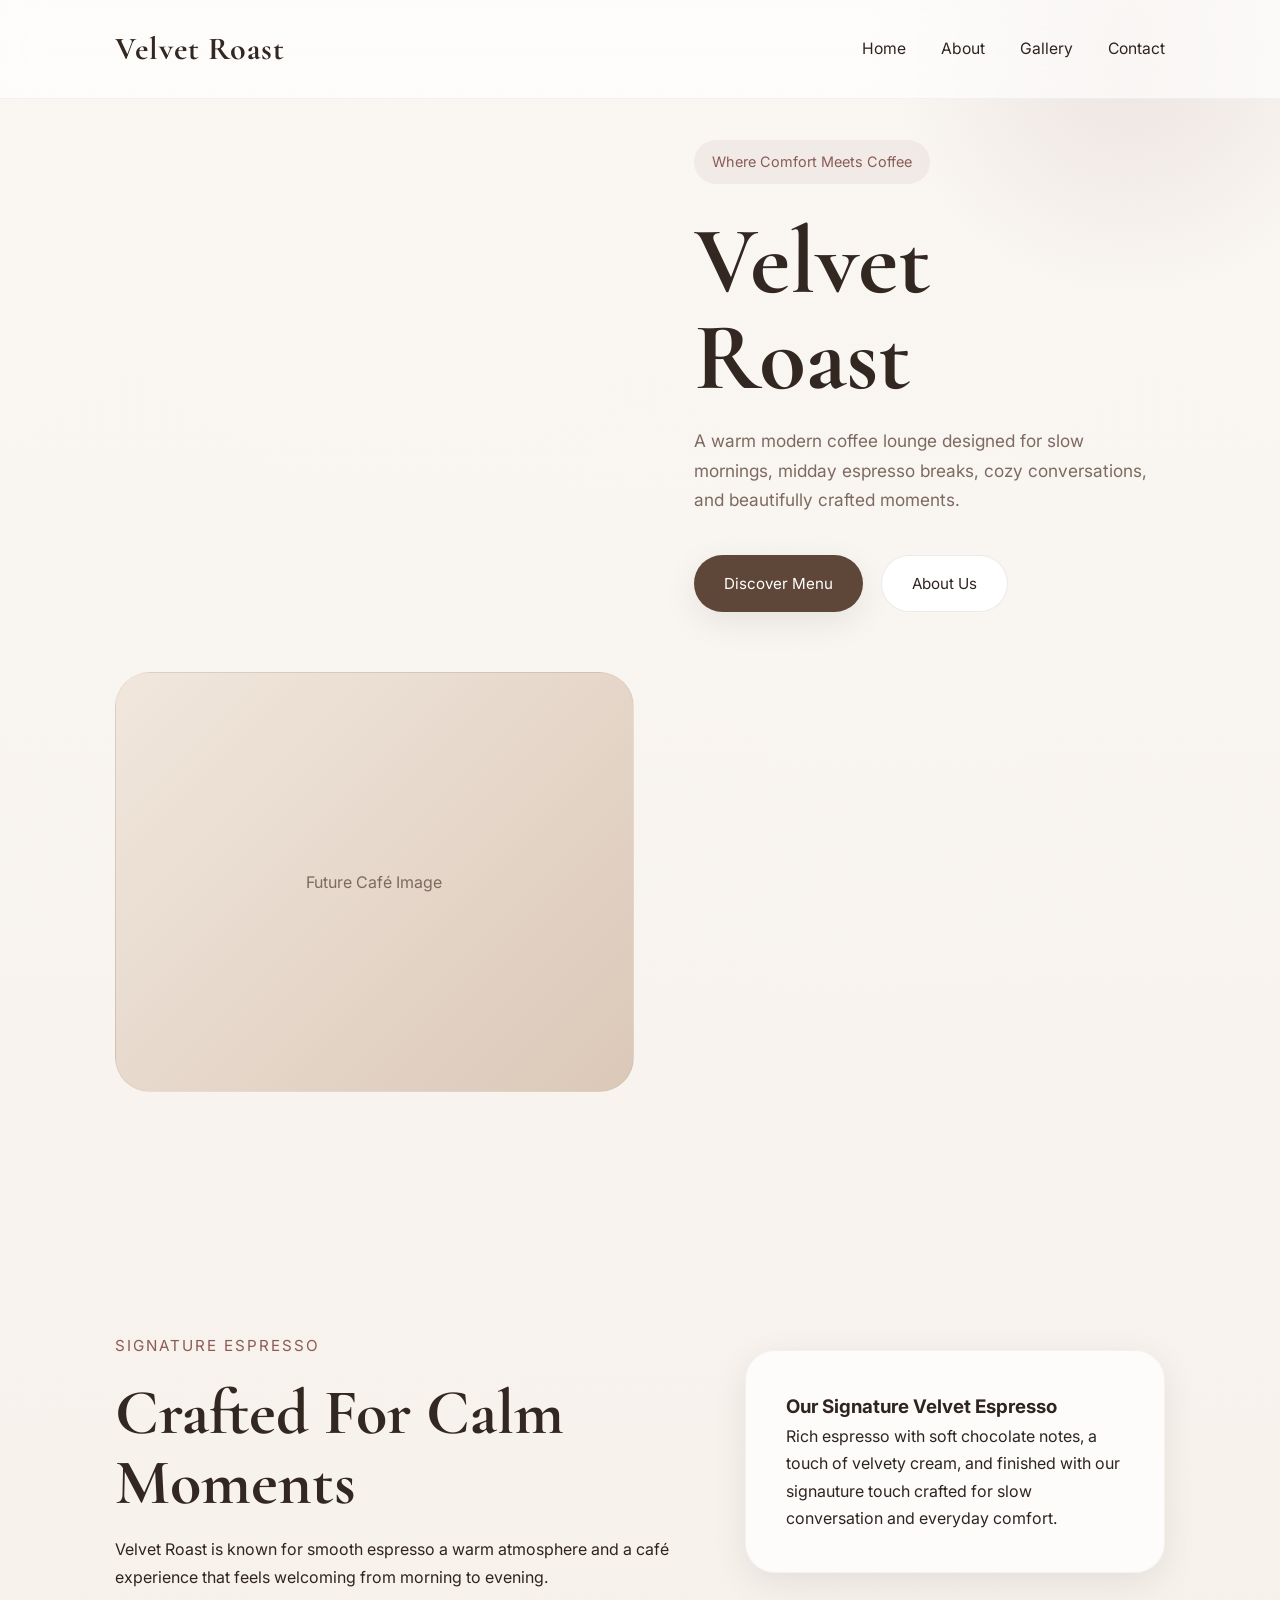
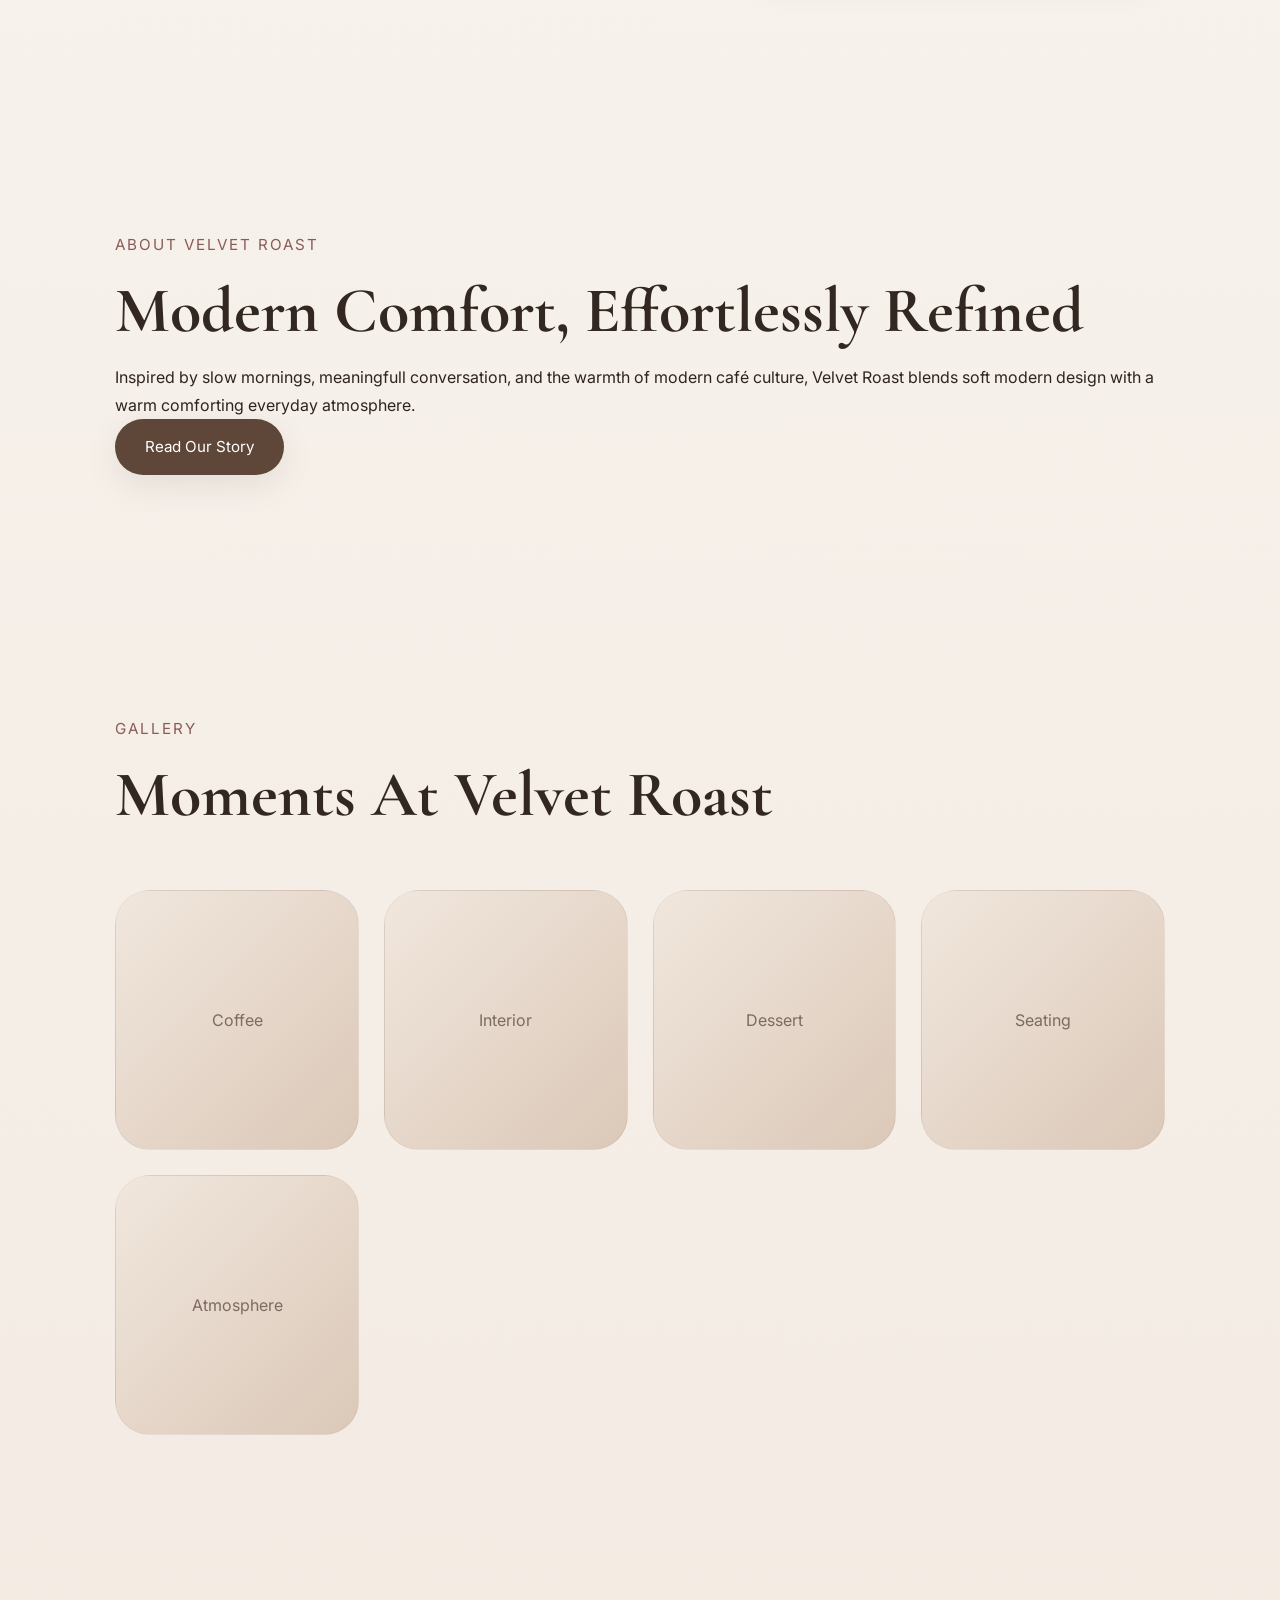
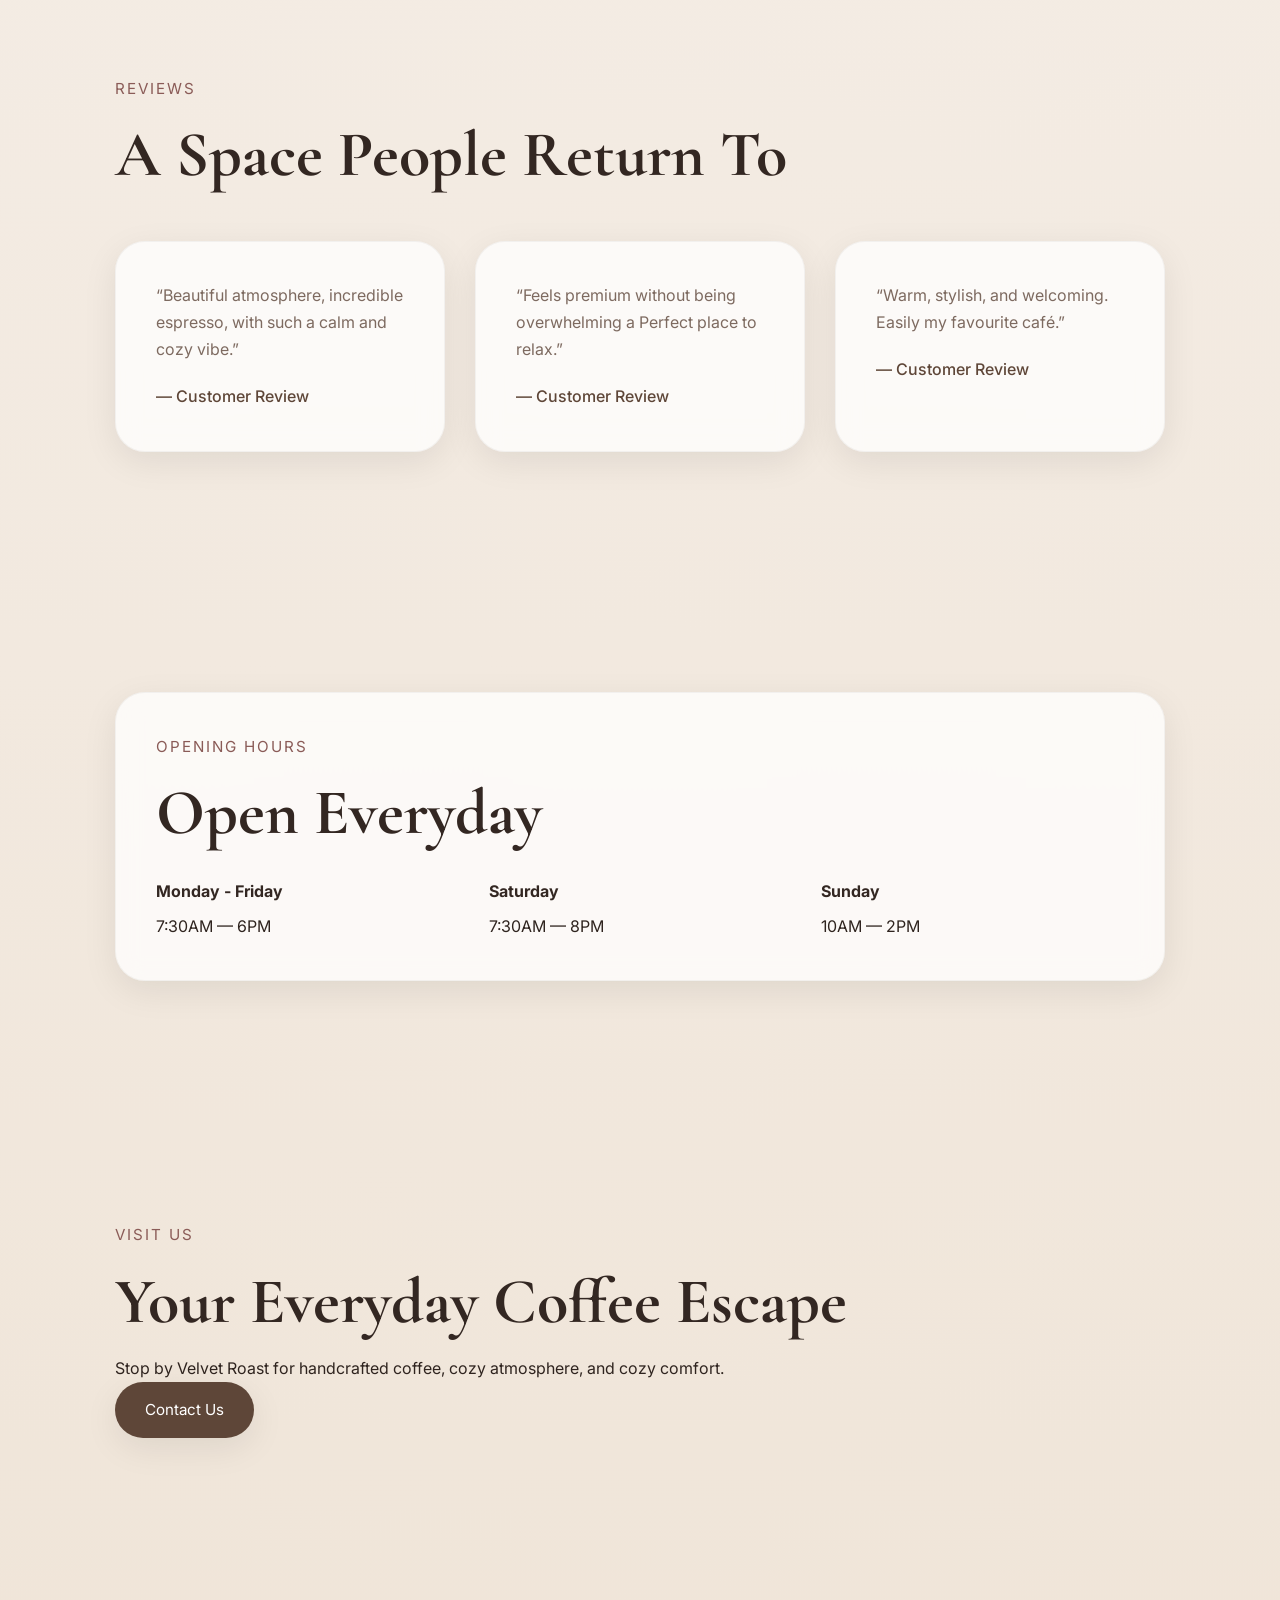
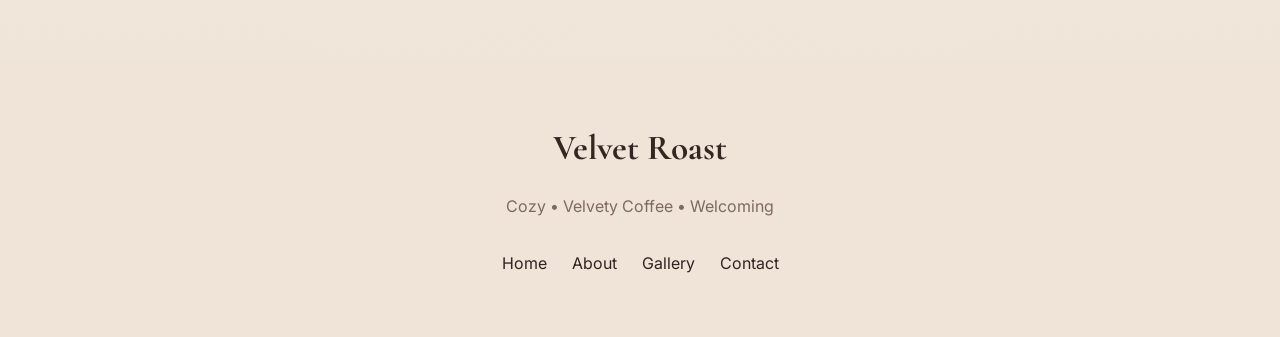
==== index.html @ c6e7d561 "Update index.html" ====
<!DOCTYPE html>
<html lang="en">
<head>
    <meta charset="UTF-8" />
    <meta name="viewport" content="width=device-width, initial-scale=1.0" />

    <title>Velvet Roast</title>

    <!-- GOOGLE FONTS -->

    <link rel="preconnect" href="https://fonts.googleapis.com">

    <link href="https://fonts.googleapis.com/css2?family=Cormorant+Garamond:wght@400;500;600;700&family=Inter:wght@300;400;500;600&display=swap" rel="stylesheet">

    <!-- CSS -->

    <link rel="stylesheet" href="style.css">

</head>

<body>

    <!-- NAVBAR -->

    <nav>

        <div class="logo">
            Velvet Roast
        </div>

        <ul>

            <li>
                <a href="index.html">Home</a>
            </li>

            <li>
                <a href="about.html">About</a>
            </li>

            <li>
                <a href="gallery.html">Gallery</a>
            </li>

            <li>
                <a href="contact.html">Contact</a>
            </li>

        </ul>

    </nav>

    <!-- HERO SECTION -->

    <section class="hero">

        <div class="hero-overlay"></div>

        <div class="hero-content fade-in">

            <span class="hero-tag">
                Where Comfort Meets Coffee
            </span>

            <h1>
                Velvet Roast
            </h1>

            <p>
                A warm modern coffee lounge designed for slow mornings,
                midday espresso breaks, cozy conversations,
                and beautifully crafted moments.
            </p>

            <div class="hero-buttons">

                <a href="#" class="btn primary-btn">
                    Discover Menu
                </a>

                <a href="about.html" class="btn secondary-btn">
                    About Us
                </a>

            </div>

        </div>

        <!-- HERO IMAGE PLACEHOLDER -->

        <div class="hero-image fade-in">

            <div class="image-placeholder">
                Future Café Image
            </div>

        </div>

    </section>

    <!-- SIGNATURE SECTION -->

    <section class="signature-section">

        <div class="signature-text fade-in">

            <span class="section-subtitle">
                Signature Espresso
            </span>

            <h2 class="section-title">
                Crafted For Calm Moments
            </h2>

            <p>
                Velvet Roast is known for smooth espresso a
                warm atmosphere and a café experience
                that feels welcoming from morning to evening.
            </p>

        </div>

        <div class="signature-card card fade-in">

            <h3>
                Our Signature Velvet Espresso
            </h3>

            <p>
                Rich espresso with soft chocolate notes,
                a touch of velvety cream, and finished with our signauture touch
                crafted for slow conversation and everyday comfort.
            </p>

        </div>

    </section>

    <!-- ABOUT PREVIEW -->

    <section class="about-preview">

        <div class="about-preview-content fade-in">

            <span class="section-subtitle">
                About Velvet Roast
            </span>

            <h2 class="section-title">
                Modern Comfort, Effortlessly Refined
            </h2>

            <p>
                Inspired by slow mornings, meaningfull conversation,
                and the warmth of modern café culture,
                Velvet Roast blends soft modern design
                with a warm comforting everyday atmosphere.
            </p>

            <a href="about.html" class="btn primary-btn">
                Read Our Story
            </a>

        </div>

    </section>

    <!-- GALLERY PREVIEW -->

    <section class="gallery-preview">

        <div class="gallery-header fade-in">

            <span class="section-subtitle">
                Gallery
            </span>

            <h2 class="section-title">
                Moments At Velvet Roast
            </h2>

        </div>

        <div class="gallery-grid">

            <div class="gallery-item image-placeholder fade-in">
                Coffee
            </div>

            <div class="gallery-item image-placeholder fade-in">
                Interior
            </div>

            <div class="gallery-item image-placeholder fade-in">
                Dessert
            </div>

            <div class="gallery-item image-placeholder fade-in">
                Seating
            </div>

            <div class="gallery-item image-placeholder fade-in">
                Atmosphere
            </div>

        </div>

    </section>

    <!-- REVIEWS -->

    <section class="reviews-section">

        <div class="reviews-header fade-in">

            <span class="section-subtitle">
                Reviews
            </span>

            <h2 class="section-title">
                A Space People Return To
            </h2>

        </div>

        <div class="reviews-grid">

            <div class="review-card card fade-in">

                <p>
                    “Beautiful atmosphere, incredible espresso,
                    with such a calm and cozy vibe.”
                </p>

                <span>
                    — Customer Review
                </span>

            </div>

            <div class="review-card card fade-in">

                <p>
                    “Feels premium without being overwhelming a
                    Perfect place to relax.”
                </p>

                <span>
                    — Customer Review
                </span>

            </div>

            <div class="review-card card fade-in">

                <p>
                    “Warm, stylish, and welcoming.
                    Easily my favourite café.”
                </p>

                <span>
                    — Customer Review
                </span>

            </div>

        </div>

    </section>

    <!-- HOURS SECTION -->

    <section class="hours-section">

        <div class="hours-content card fade-in">

            <span class="section-subtitle">
                Opening Hours
            </span>

            <h2 class="section-title">
                Open Everyday
            </h2>

            <div class="hours-grid">

                <div>
                    <h4>Monday - Friday</h4>
                    <p>7:30AM — 6PM</p>
                </div>

                <div>
                    <h4>Saturday</h4>
                    <p>7:30AM — 8PM</p>
                </div>

                <div>
                    <h4>Sunday</h4>
                    <p>10AM — 2PM</p>
                </div>

            </div>

        </div>

    </section>

    <!-- CONTACT PREVIEW -->

    <section class="contact-preview">

        <div class="contact-content fade-in">

            <span class="section-subtitle">
                Visit Us
            </span>

            <h2 class="section-title">
                Your Everyday Coffee Escape
            </h2>

            <p>
                Stop by Velvet Roast for handcrafted coffee,
                cozy atmosphere, and cozy comfort.
            </p>

            <a href="contact.html" class="btn primary-btn">
                Contact Us
            </a>

        </div>

    </section>

    <!-- FOOTER -->

    <footer>

        <div class="footer-content">

            <h3>
                Velvet Roast
            </h3>

            <p>
                Cozy • Velvety Coffee • Welcoming
            </p>

            <div class="footer-links">

                <a href="index.html">Home</a>
                <a href="about.html">About</a>
                <a href="gallery.html">Gallery</a>
                <a href="contact.html">Contact</a>

            </div>

        </div>

    </footer>

    <!-- SCRIPT -->

    <script src="script.js"></script>

</body>
</html>
---- style.css ----
/* =========================================
   VELVET ROAST — STYLE.CSS
   Modern Cozy Luxury Café
========================================= */


/* GOOGLE FONTS */

@import url('https://fonts.googleapis.com/css2?family=Cormorant+Garamond:wght@400;500;600;700&family=Inter:wght@300;400;500;600&display=swap');


/* RESET */

*{
    margin:0;
    padding:0;
    box-sizing:border-box;
    scroll-behavior:smooth;
}


/* ROOT COLORS */

:root{

    --cream:#f7f1ea;

    --soft-cream:#efe4d7;

    --light-coffee:#d8c2af;

    --coffee:#9b7b67;

    --espresso:#5e4638;

    --dark-brown:#332722;

    --text:#2f241f;

    --muted:#7d6a60;

    --velvet:#8a5b57;

    --white:#ffffff;

    --shadow:
    0 10px 35px rgba(0,0,0,0.08);

}


/* BODY */

body{

    font-family:'Inter', sans-serif;

    background:
    linear-gradient(
        to bottom,
        #faf7f3,
        #f5eee7,
        #efe4d7
    );

    color:var(--text);

    overflow-x:hidden;

    line-height:1.7;

}


/* GLOBAL */

section{

    padding:120px 9%;

}

img{

    width:100%;

    display:block;

}


/* NAVBAR */

nav{

    position:fixed;

    top:0;

    width:100%;

    padding:22px 9%;

    display:flex;

    justify-content:space-between;

    align-items:center;

    z-index:1000;

    background:
    rgba(255,255,255,0.65);

    backdrop-filter:blur(18px);

    border-bottom:
    1px solid rgba(0,0,0,0.04);

    transition:0.4s ease;

}


/* LOGO */

.logo{

    font-size:2rem;

    font-family:'Cormorant Garamond', serif;

    font-weight:700;

    color:var(--dark-brown);

    letter-spacing:1px;

}


/* NAV LINKS */

nav ul{

    display:flex;

    gap:35px;

    list-style:none;

}

nav ul li a{

    text-decoration:none;

    color:var(--text);

    font-size:0.98rem;

    position:relative;

    transition:0.3s ease;

}

nav ul li a:hover{

    color:var(--velvet);

}

nav ul li a::after{

    content:'';

    position:absolute;

    left:0;

    bottom:-6px;

    width:0%;

    height:1px;

    background:var(--velvet);

    transition:0.3s ease;

}

nav ul li a:hover::after{

    width:100%;

}


/* HERO SECTION */

.hero{

    min-height:100vh;

    display:grid;

    grid-template-columns:1.1fr 1fr;

    align-items:center;

    gap:60px;

    padding-top:140px;

    position:relative;

}


/* SUBTLE TOP GLOW */

.hero::before{

    content:'';

    position:absolute;

    top:-200px;

    right:-100px;

    width:500px;

    height:500px;

    background:
    radial-gradient(
        circle,
        rgba(138,91,87,0.12),
        transparent 70%
    );

    z-index:-1;

}


/* HERO CONTENT */

.hero-content h1{

    font-size:6rem;

    font-family:'Cormorant Garamond', serif;

    line-height:1;

    margin:20px 0;

    color:var(--dark-brown);

}

.hero-content p{

    max-width:580px;

    color:var(--muted);

    font-size:1.08rem;

}


/* HERO TAG */

.hero-tag{

    display:inline-block;

    padding:10px 18px;

    background:
    rgba(138,91,87,0.08);

    border-radius:30px;

    color:var(--velvet);

    font-size:0.9rem;

    margin-bottom:10px;

}


/* BUTTONS */

.hero-buttons{

    margin-top:40px;

    display:flex;

    gap:18px;

    flex-wrap:wrap;

}

.btn{

    padding:15px 30px;

    border-radius:40px;

    text-decoration:none;

    font-size:0.95rem;

    transition:0.4s ease;

    display:inline-flex;

    align-items:center;

    justify-content:center;

}


/* PRIMARY BUTTON */

.primary-btn{

    background:var(--espresso);

    color:white;

    box-shadow:var(--shadow);

}

.primary-btn:hover{

    transform:translateY(-4px);

    background:#725849;

}


/* SECONDARY BUTTON */

.secondary-btn{

    border:
    1px solid rgba(0,0,0,0.08);

    color:var(--text);

    background:white;

}

.secondary-btn:hover{

    background:var(--soft-cream);

}


/* IMAGE PLACEHOLDER */

.image-placeholder{

    width:100%;

    height:420px;

    border-radius:35px;

    background:
    linear-gradient(
        135deg,
        #f1e7dd,
        #dbc8b8
    );

    display:flex;

    align-items:center;

    justify-content:center;

    color:var(--muted);

    font-size:1rem;

    border:
    1px solid rgba(0,0,0,0.04);

}


/* TITLES */

.section-subtitle{

    color:var(--velvet);

    font-size:0.95rem;

    text-transform:uppercase;

    letter-spacing:2px;

}

.section-title{

    font-size:4rem;

    font-family:'Cormorant Garamond', serif;

    color:var(--dark-brown);

    margin:18px 0;

    line-height:1.1;

}


/* CARD */

.card{

    background:
    rgba(255,255,255,0.75);

    border:
    1px solid rgba(0,0,0,0.04);

    border-radius:30px;

    padding:40px;

    box-shadow:var(--shadow);

    backdrop-filter:blur(12px);

}


/* GRID */

.grid{

    display:grid;

    grid-template-columns:
    repeat(auto-fit,minmax(260px,1fr));

    gap:30px;

}


/* SIGNATURE SECTION */

.signature-section{

    display:grid;

    grid-template-columns:1fr 420px;

    gap:60px;

    align-items:center;

}


/* GALLERY */

.gallery-grid{

    display:grid;

    grid-template-columns:
    repeat(auto-fit,minmax(220px,1fr));

    gap:25px;

    margin-top:60px;

}

.gallery-item{

    height:260px;

}


/* REVIEWS */

.reviews-grid{

    display:grid;

    grid-template-columns:
    repeat(auto-fit,minmax(280px,1fr));

    gap:30px;

    margin-top:50px;

}

.review-card p{

    color:var(--muted);

    margin-bottom:20px;

}

.review-card span{

    color:var(--espresso);

    font-weight:500;

}


/* HOURS */

.hours-grid{

    margin-top:30px;

    display:grid;

    grid-template-columns:
    repeat(auto-fit,minmax(200px,1fr));

    gap:30px;

}

.hours-grid h4{

    margin-bottom:8px;

    color:var(--dark-brown);

}


/* CONTACT */

.contact-grid{

    display:grid;

    grid-template-columns:1fr 1.2fr;

    gap:40px;

}

.contact-details{

    margin-top:30px;

}

.contact-item{

    margin-bottom:30px;

}

.contact-item h4{

    color:var(--dark-brown);

    margin-bottom:8px;

}


/* FORM */

form{

    margin-top:30px;

}

input,
textarea{

    width:100%;

    padding:18px;

    margin-bottom:18px;

    border-radius:18px;

    border:
    1px solid rgba(0,0,0,0.06);

    background:white;

    font-family:'Inter', sans-serif;

    outline:none;

}

textarea{

    min-height:160px;

    resize:none;

}


/* MAP */

.map-placeholder{

    width:100%;

    height:400px;

    border-radius:35px;

    margin-top:40px;

    background:
    linear-gradient(
        135deg,
        #eadbcd,
        #d9c1af
    );

    display:flex;

    justify-content:center;

    align-items:center;

    color:var(--muted);

}


/* SOCIAL LINKS */

.social-links{

    display:flex;

    gap:18px;

    margin-top:30px;

    flex-wrap:wrap;

}

.social-links a{

    text-decoration:none;

    color:var(--espresso);

    padding:12px 20px;

    border-radius:30px;

    background:white;

    transition:0.3s ease;

}

.social-links a:hover{

    background:var(--soft-cream);

}


/* FOOTER */

footer{

    padding:60px 9%;

    background:#f0e3d8;

    margin-top:100px;

}

.footer-content{

    text-align:center;

}

.footer-content h3{

    font-size:2.2rem;

    font-family:'Cormorant Garamond', serif;

    color:var(--dark-brown);

}

.footer-content p{

    color:var(--muted);

    margin:15px 0 30px;

}

.footer-links{

    display:flex;

    justify-content:center;

    gap:25px;

    flex-wrap:wrap;

}

.footer-links a{

    text-decoration:none;

    color:var(--text);

}


/* FADE ANIMATION */

.fade-in{

    animation:fadeUp 1s ease;

}

@keyframes fadeUp{

    from{

        opacity:0;

        transform:translateY(30px);

    }

    to{

        opacity:1;

        transform:translateY(0);

    }

}


/* RESPONSIVE */

@media(max-width:1100px){

    .hero{

        grid-template-columns:1fr;

    }

    .signature-section{

        grid-template-columns:1fr;

    }

    .contact-grid{

        grid-template-columns:1fr;

    }

}


@media(max-width:850px){

    nav{

        flex-direction:column;

        gap:18px;

    }

    nav ul{

        gap:18px;

        flex-wrap:wrap;

        justify-content:center;

    }

    .hero-content h1{

        font-size:4.5rem;

    }

    .section-title{

        font-size:3rem;

    }

}


@media(max-width:600px){

    section{

        padding:90px 7%;

    }

    .page-hero{

        padding-top:220px;

    }

    .hero-content h1{

        font-size:3.4rem;

    }

    .section-title{

        font-size:2.4rem;

    }

    .hero-buttons{

        flex-direction:column;

        align-items:flex-start;

    }

}
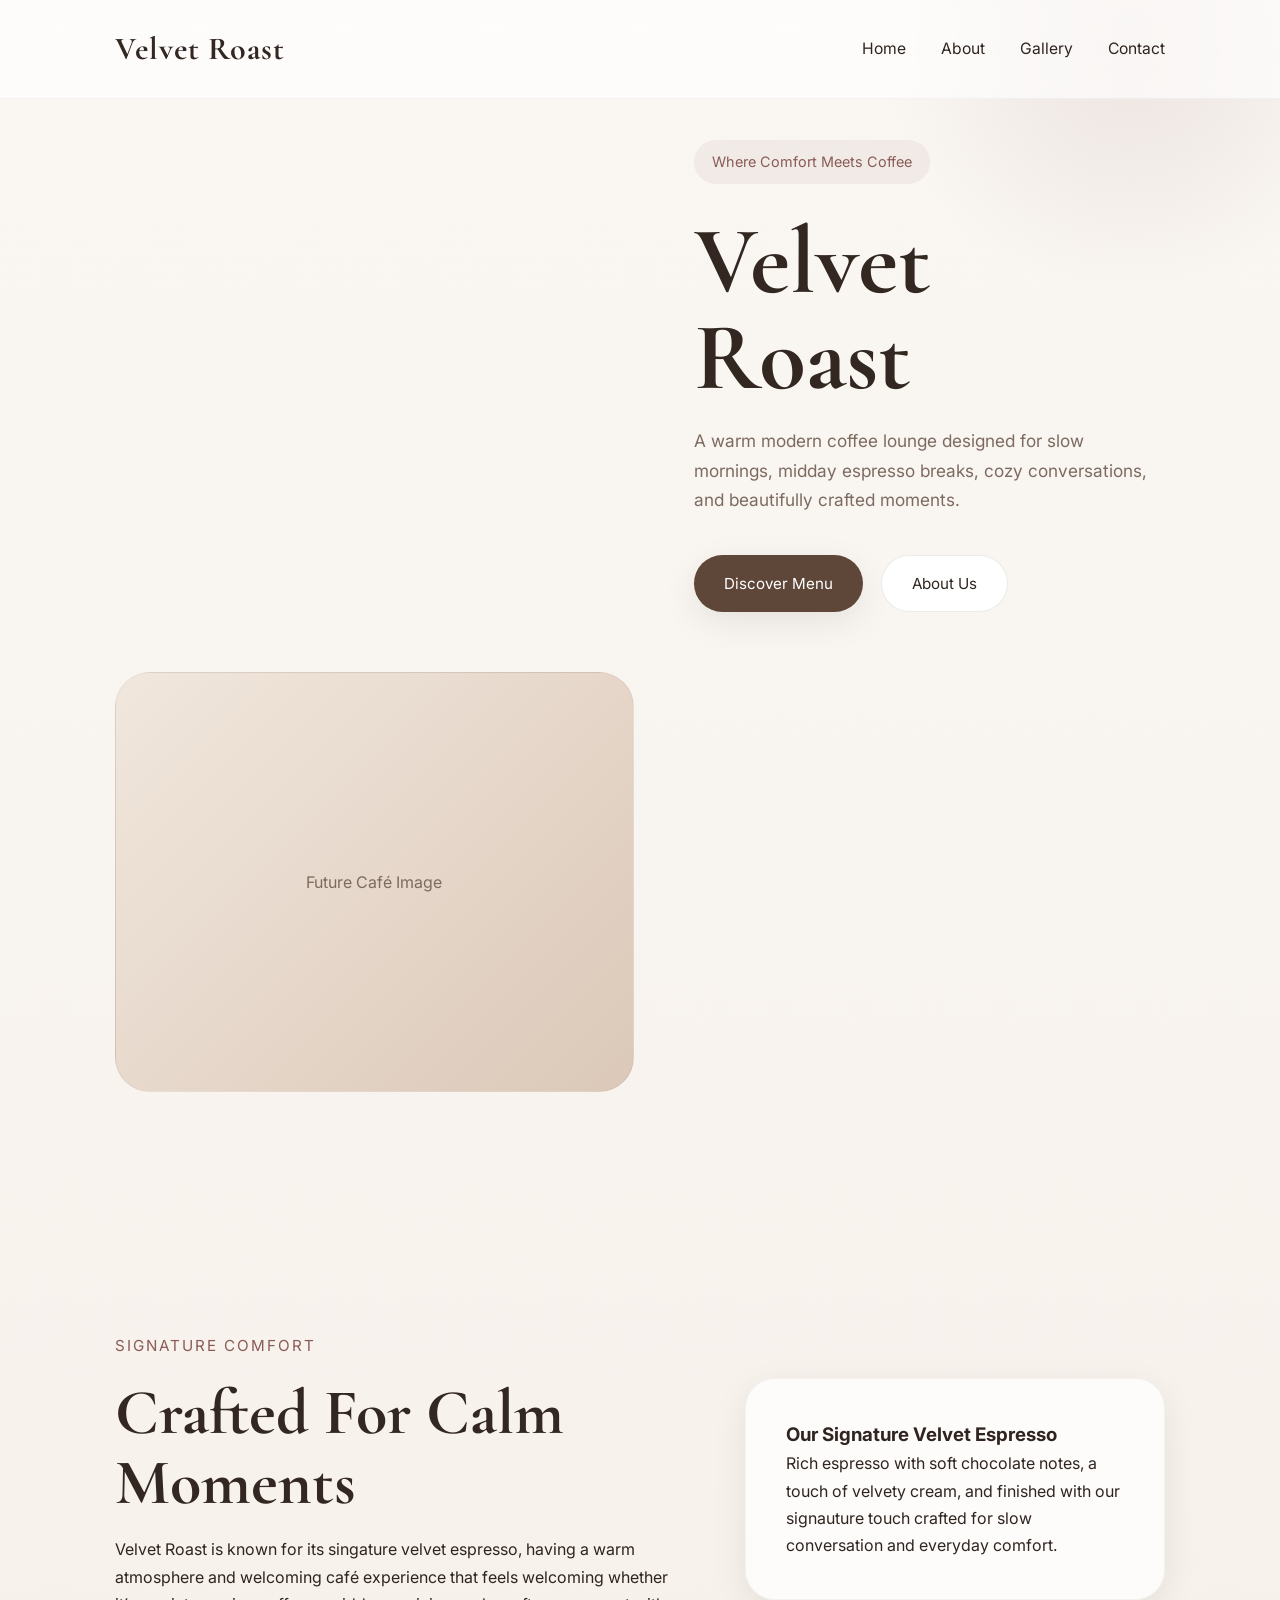
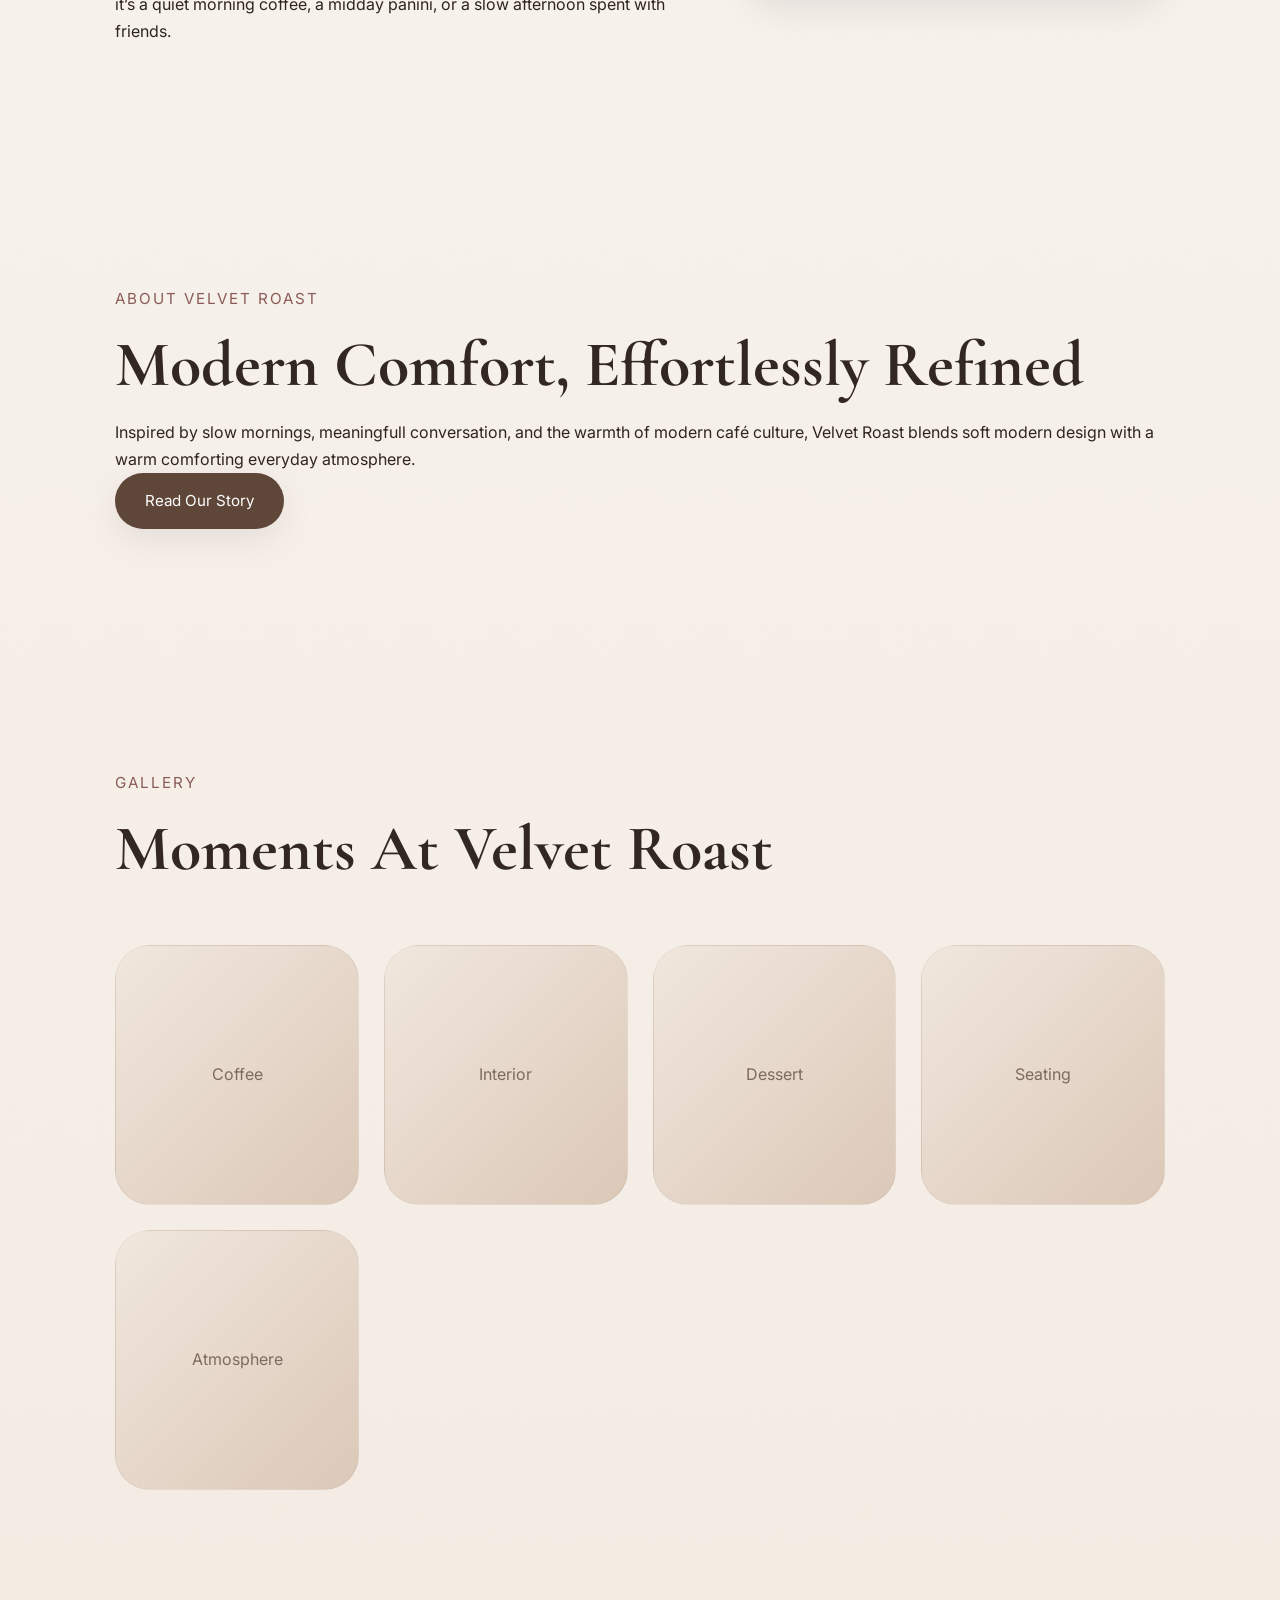
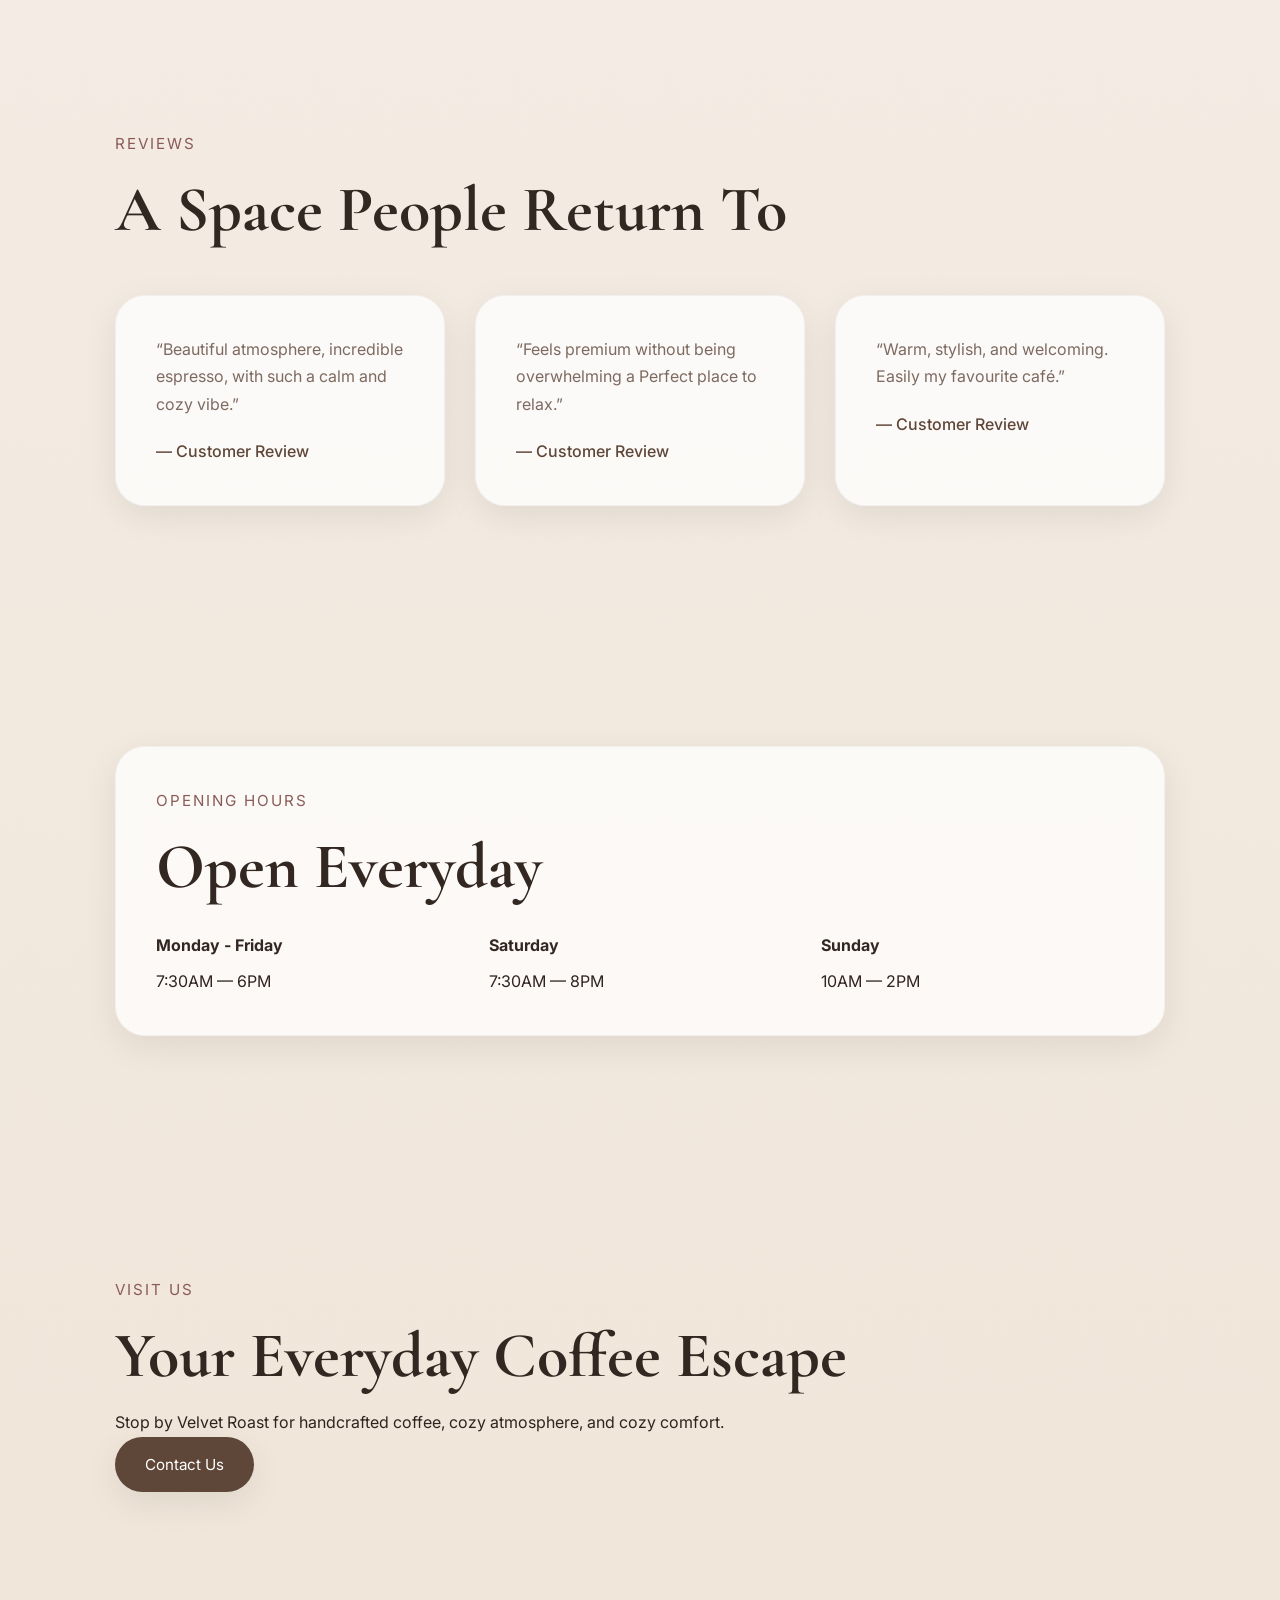
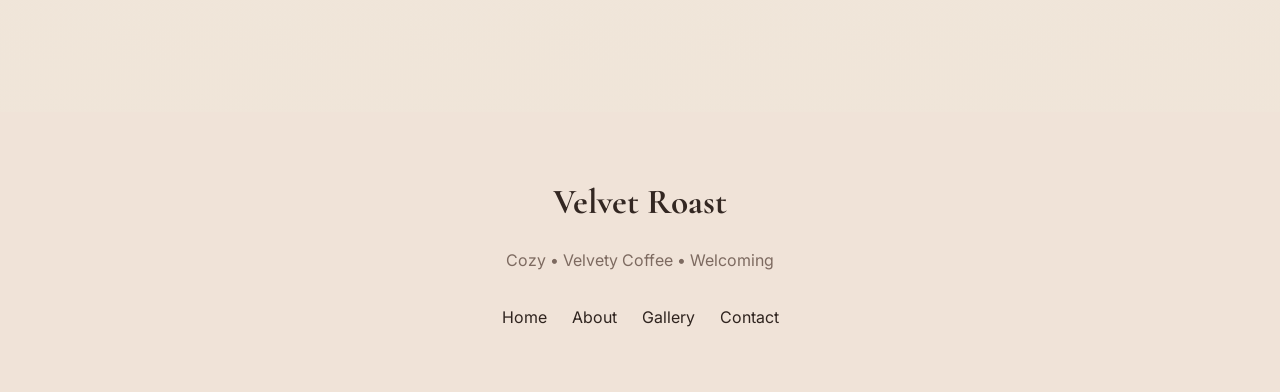
==== commit 5ff7cfe5: "Update index.html" ====
--- a/index.html
+++ b/index.html
@@ -105,7 +105,7 @@
         <div class="signature-text fade-in">
 
             <span class="section-subtitle">
-                Signature Espresso
+                Signature Comfort
             </span>
 
             <h2 class="section-title">
@@ -113,9 +113,9 @@
             </h2>
 
             <p>
-                Velvet Roast is known for smooth espresso a
-                warm atmosphere and a café experience
-                that feels welcoming from morning to evening.
+                Velvet Roast is known for its singature velvet espresso, having a
+                warm atmosphere and welcoming café experience
+                that feels welcoming whether it’s a quiet morning coffee, a midday panini, or a slow afternoon spent with friends.
             </p>
 
         </div>
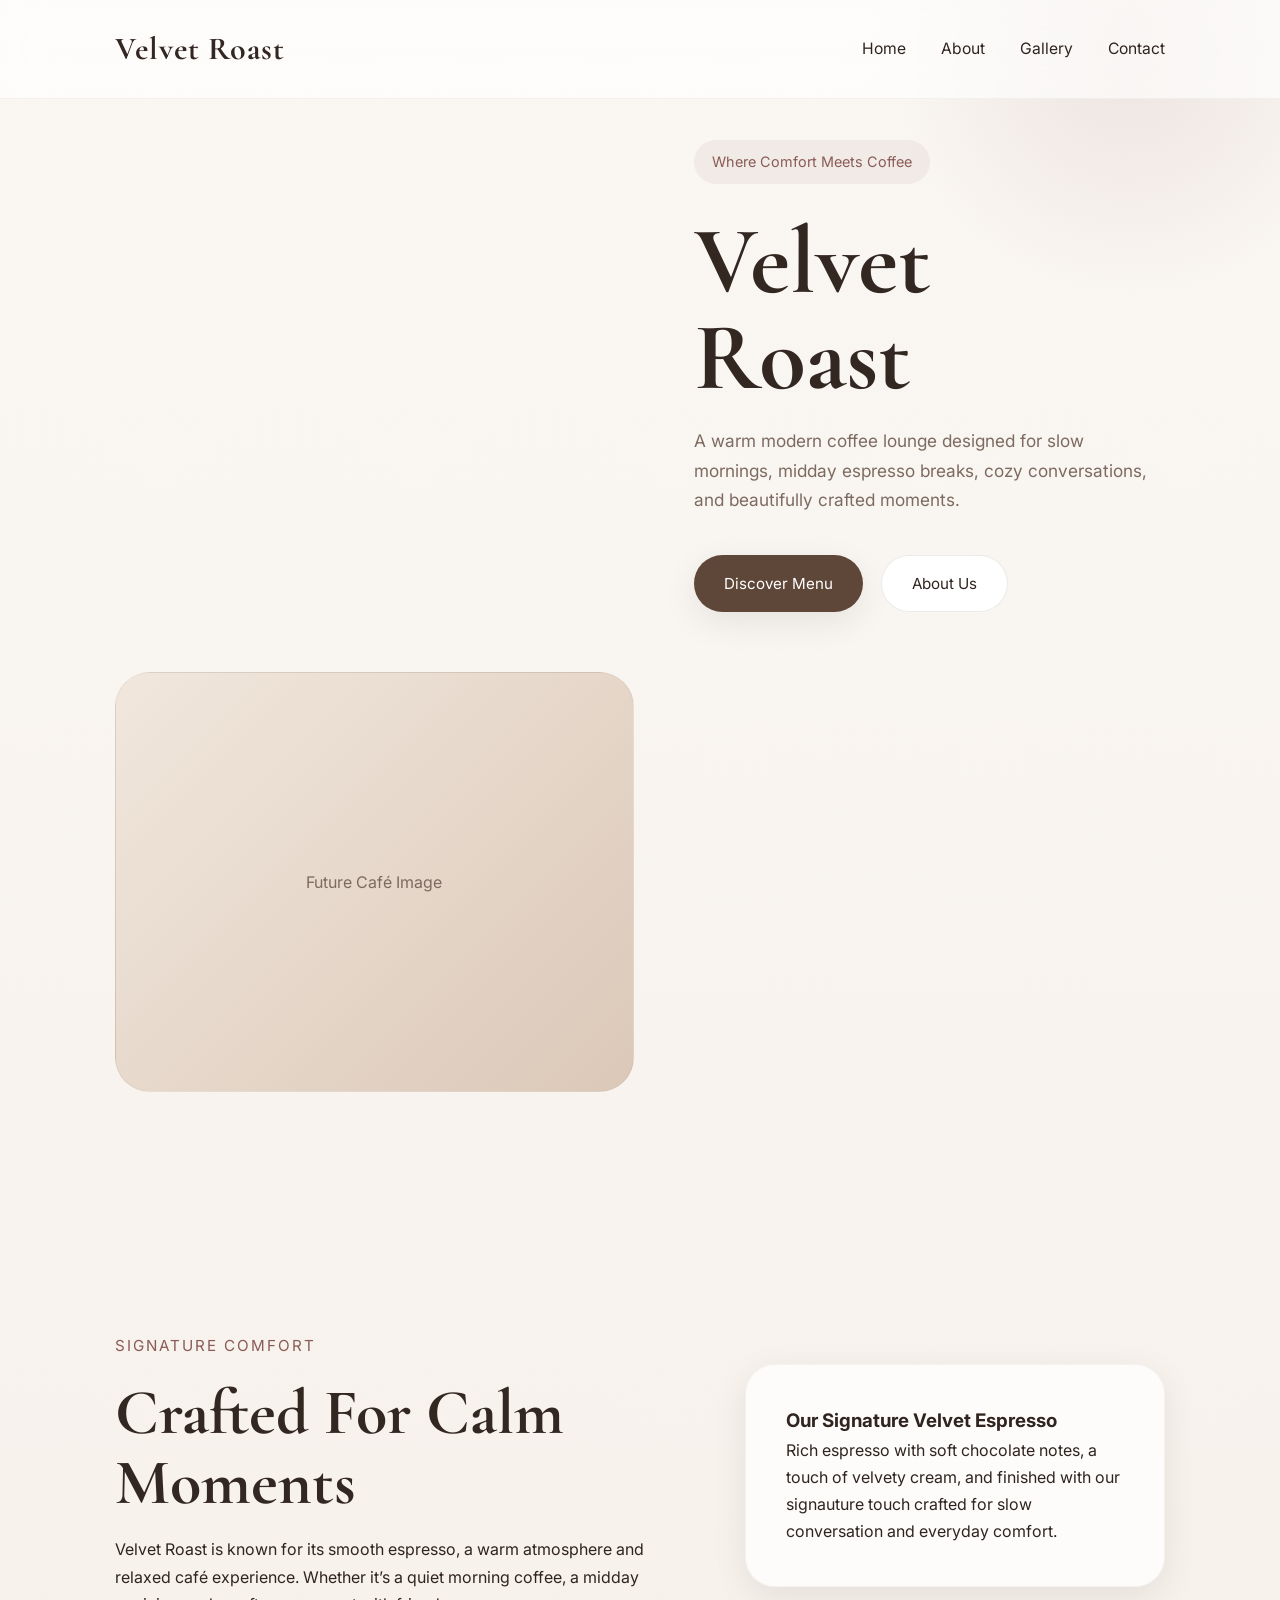
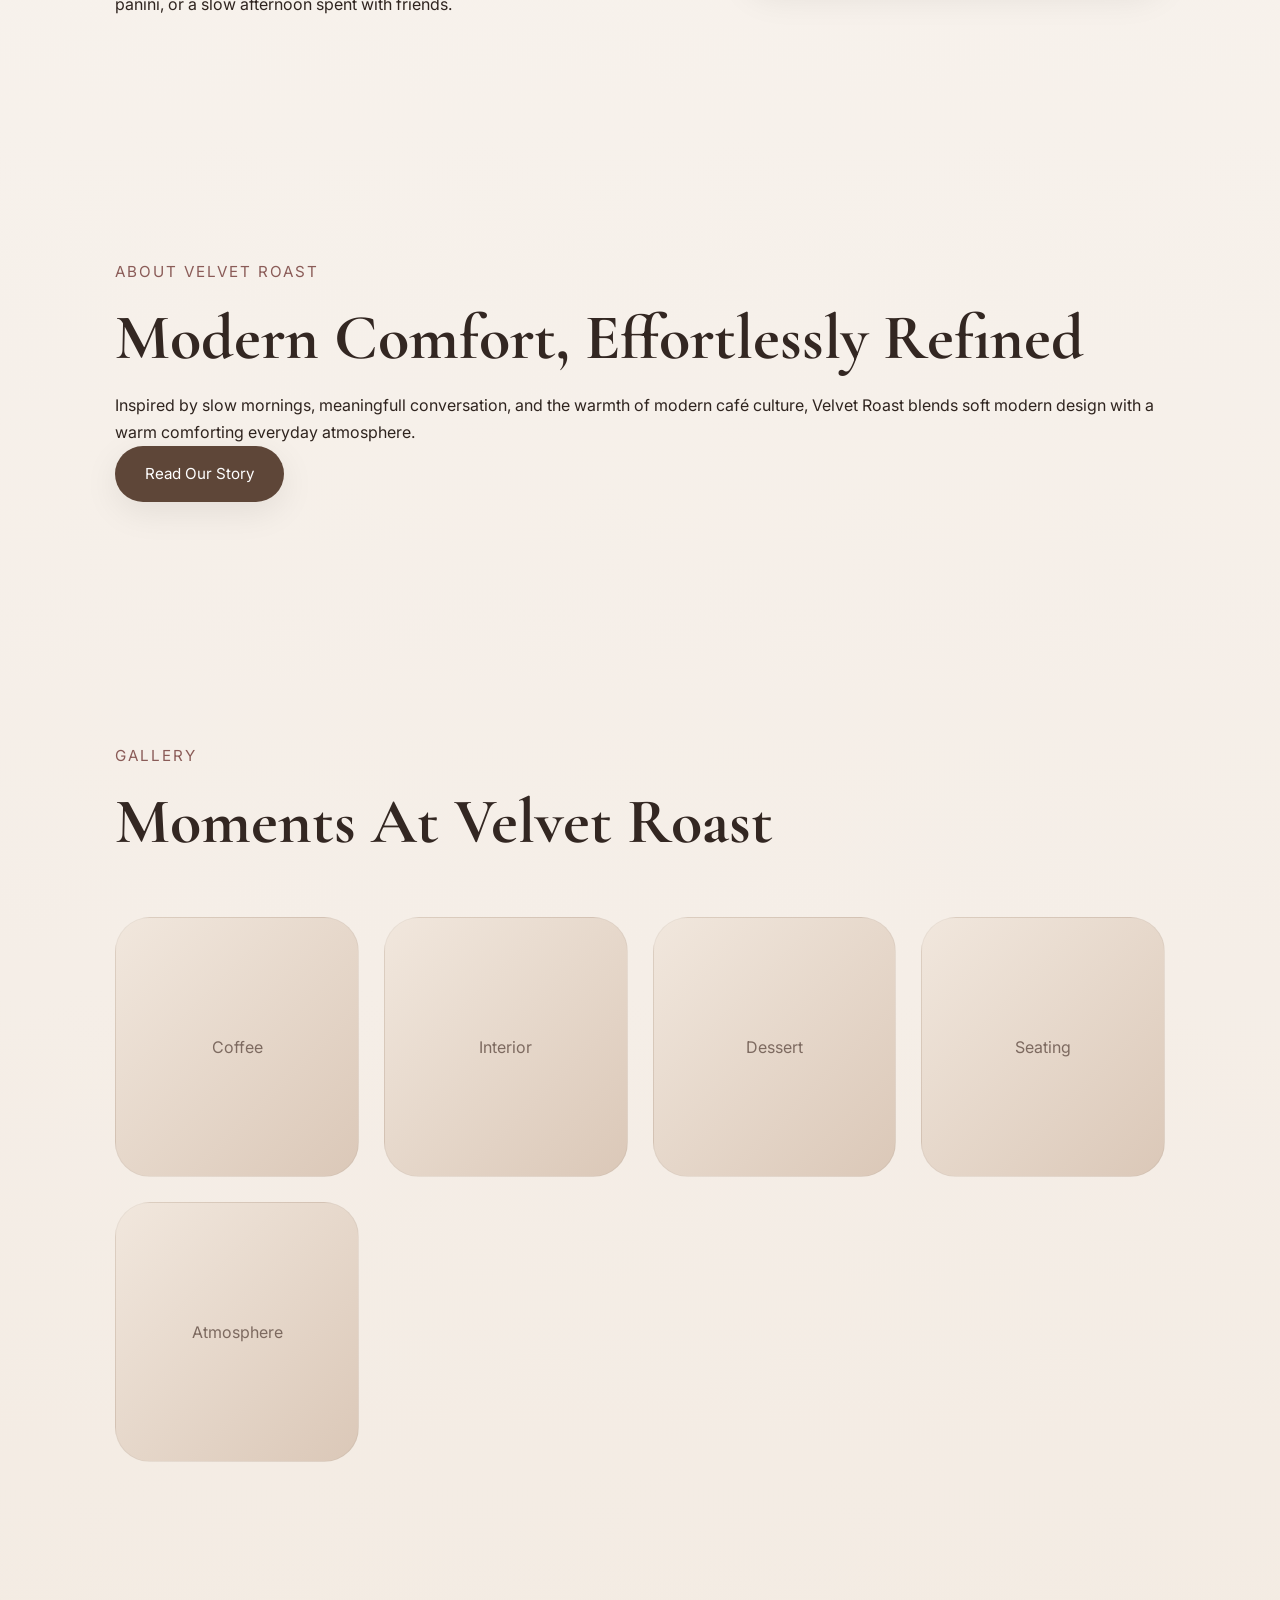
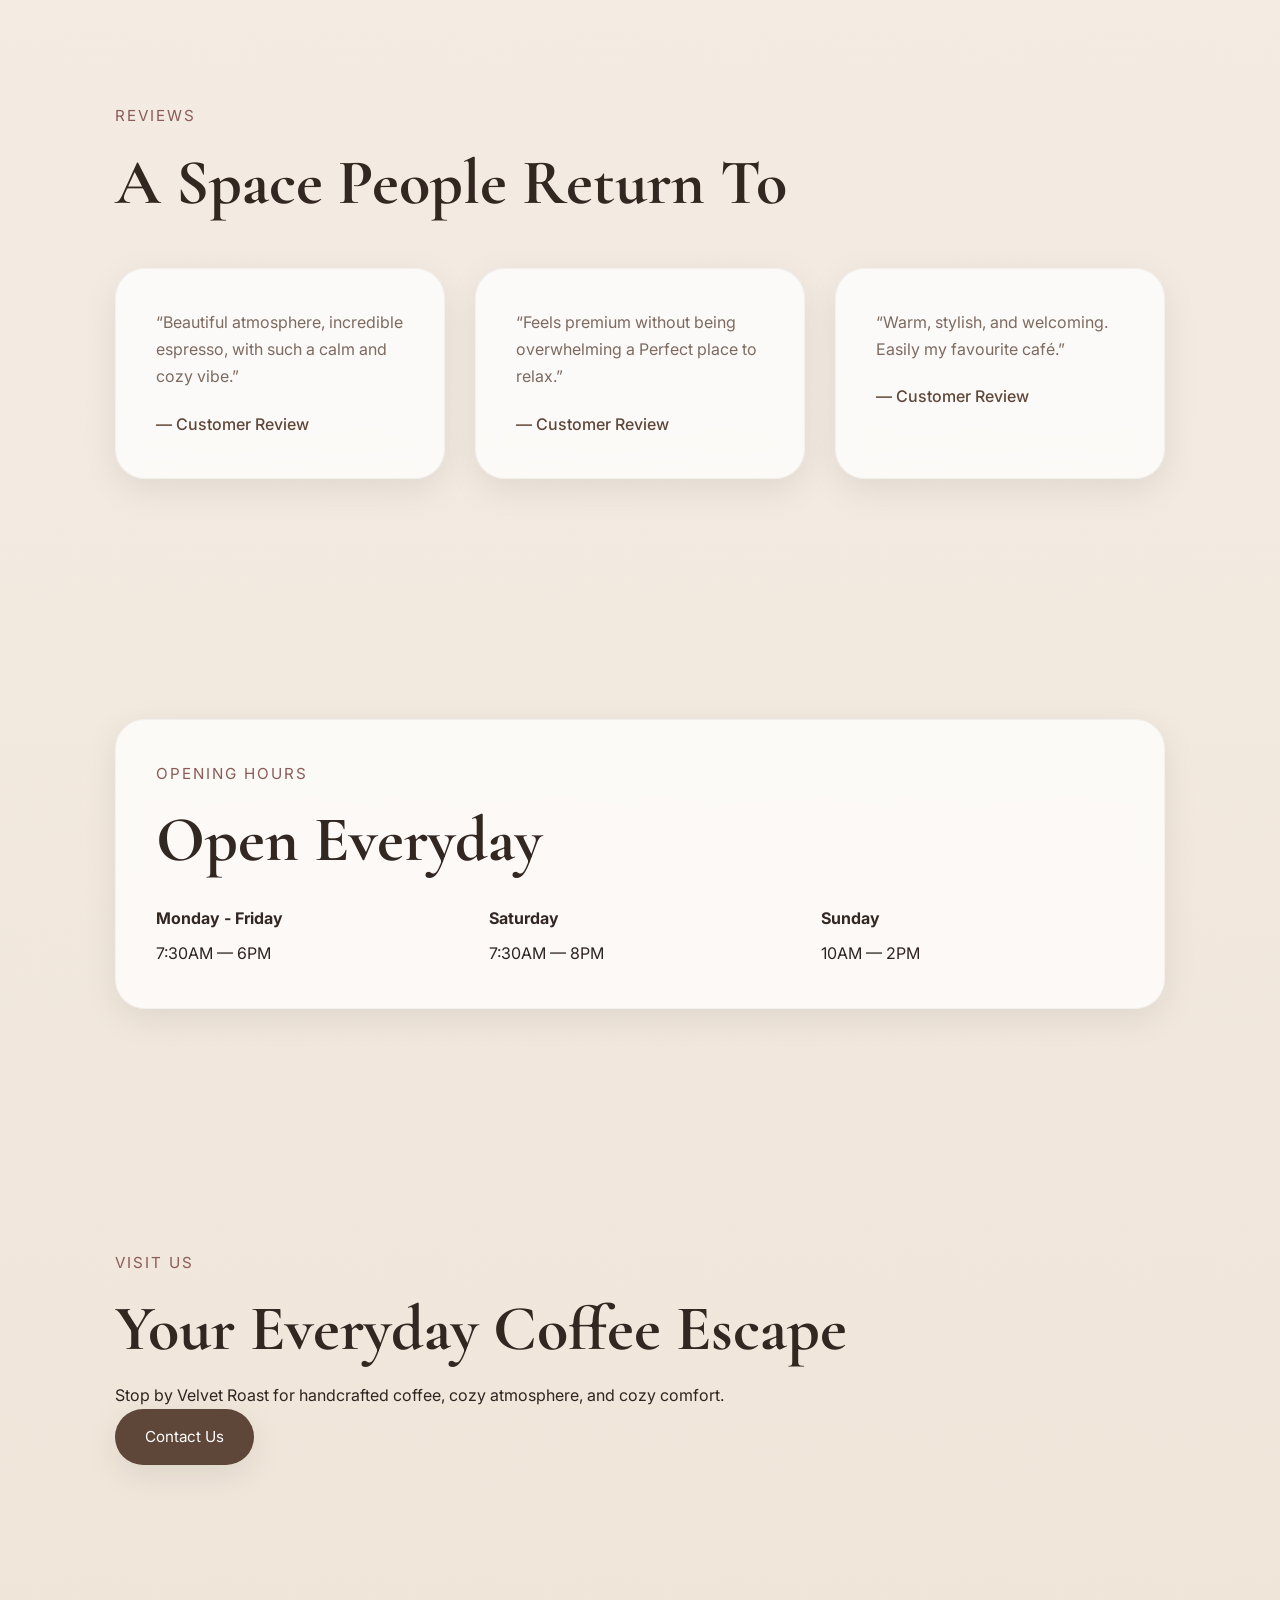
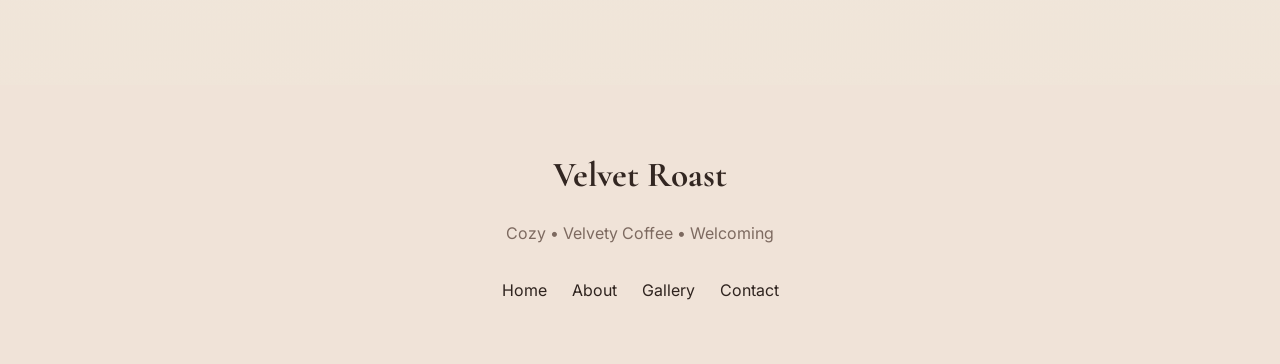
==== commit 94e6d653: "Update index.html" ====
--- a/index.html
+++ b/index.html
@@ -113,9 +113,9 @@
             </h2>
 
             <p>
-                Velvet Roast is known for its singature velvet espresso, having a
-                warm atmosphere and welcoming café experience
-                that feels welcoming whether it’s a quiet morning coffee, a midday panini, or a slow afternoon spent with friends.
+                Velvet Roast is known for its smooth espresso, a
+                warm atmosphere and relaxed café experience.
+                Whether it’s a quiet morning coffee, a midday panini, or a slow afternoon spent with friends.
             </p>
 
         </div>
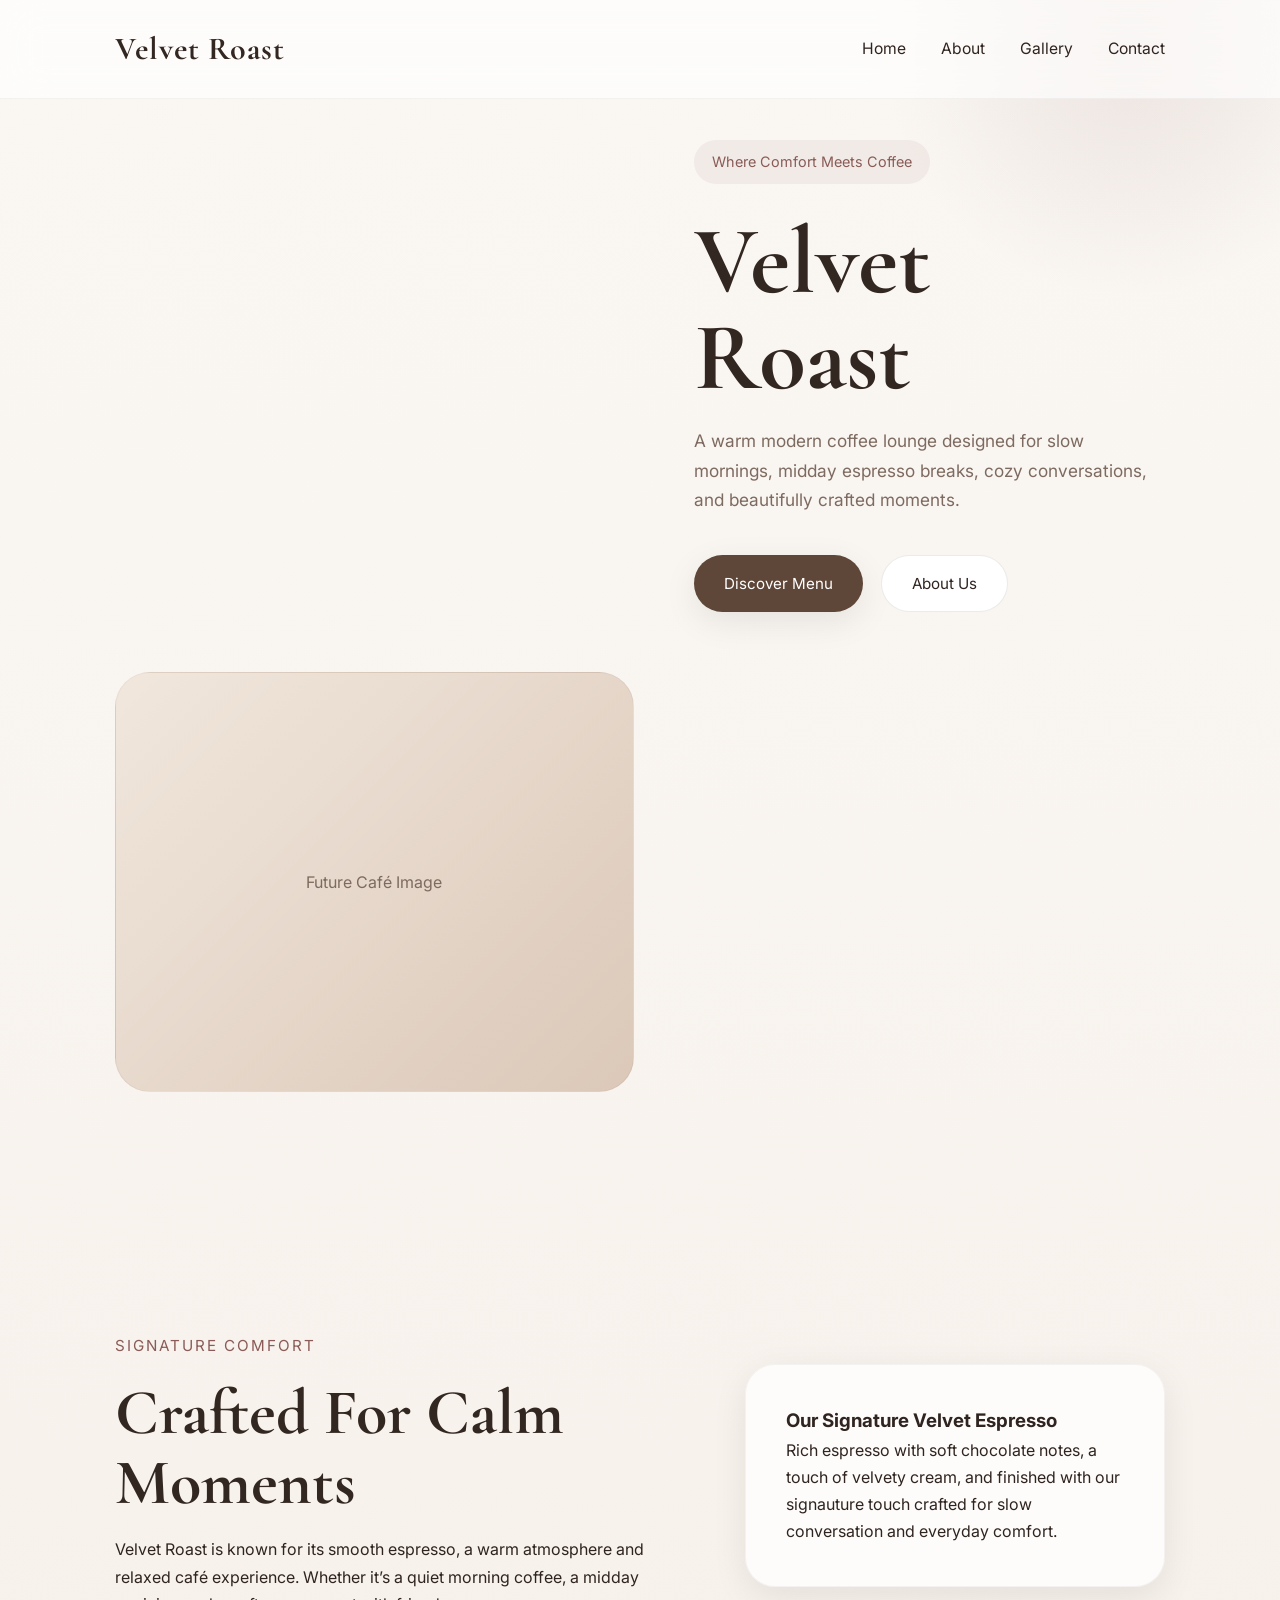
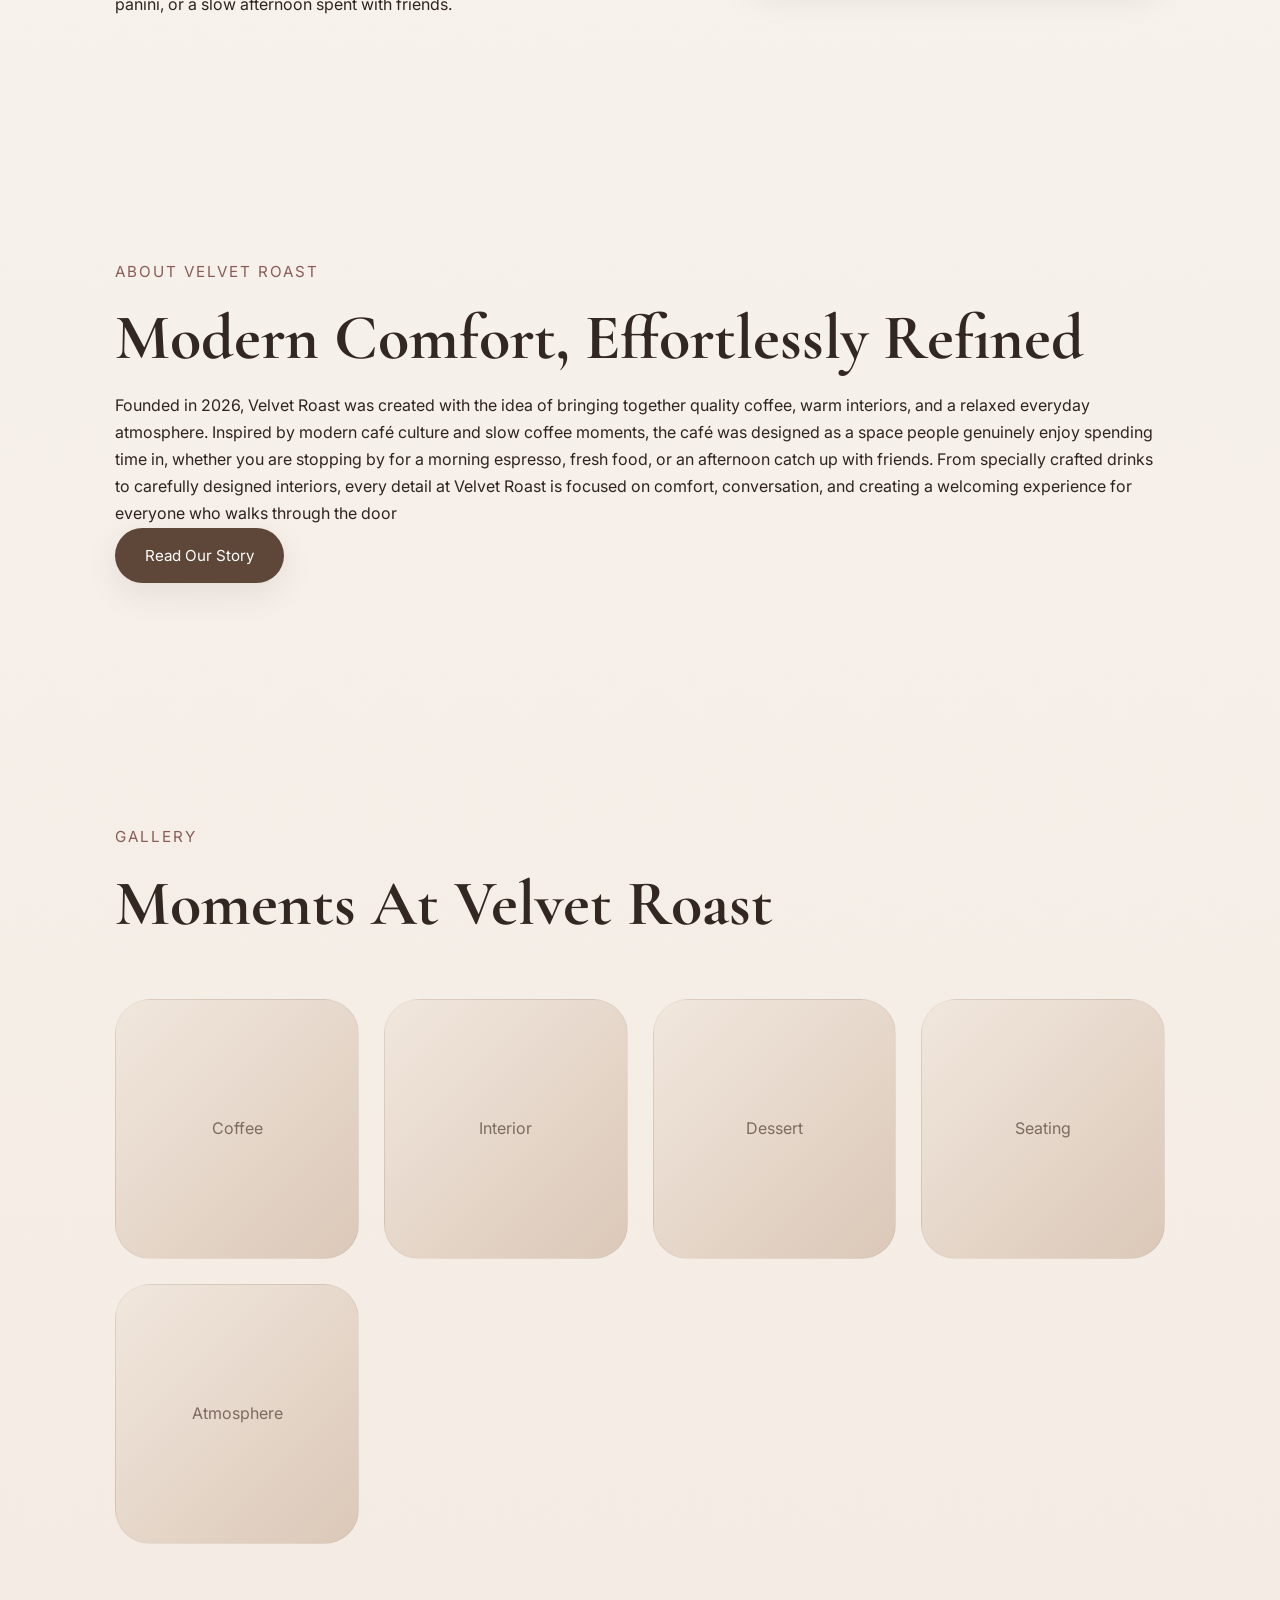
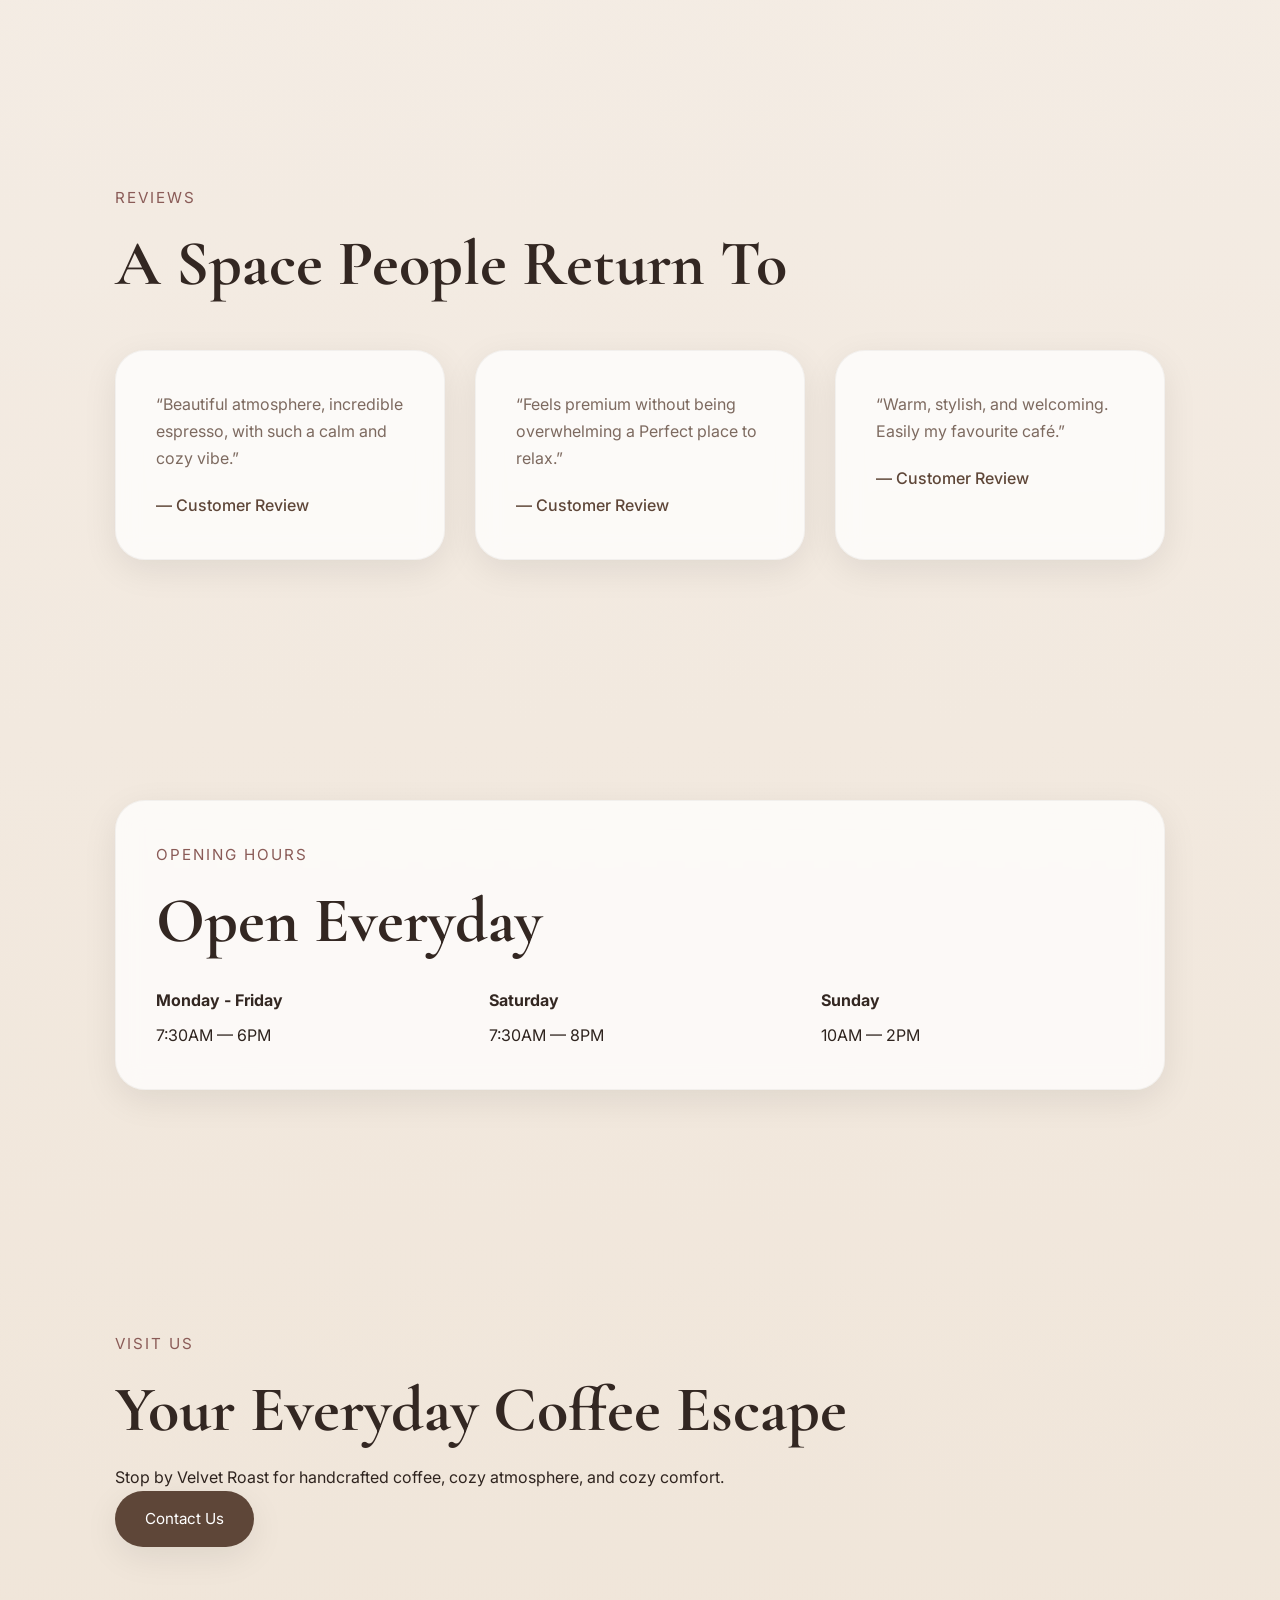
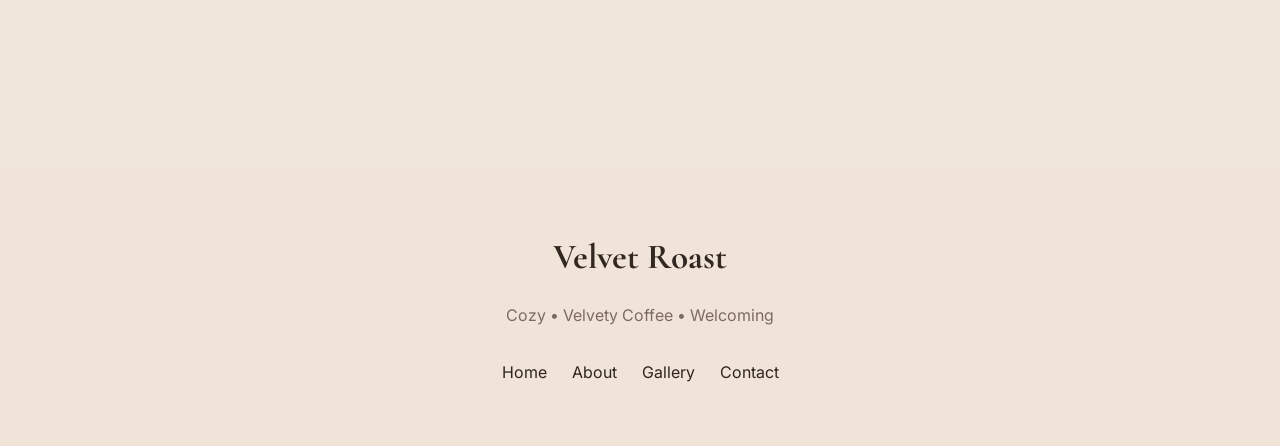
==== commit 4d5b2664: "Update index.html" ====
--- a/index.html
+++ b/index.html
@@ -151,10 +151,14 @@
             </h2>
 
             <p>
-                Inspired by slow mornings, meaningfull conversation,
-                and the warmth of modern café culture,
-                Velvet Roast blends soft modern design
-                with a warm comforting everyday atmosphere.
+                Founded in 2026, Velvet Roast was created with the idea of bringing together quality coffee,
+                warm interiors, and a relaxed everyday atmosphere. 
+                Inspired by modern café culture and slow coffee moments, 
+                the café was designed as a space people genuinely enjoy spending time in,
+                whether you are stopping by for a morning espresso, fresh food, or an afternoon catch up with friends.
+                From specially crafted drinks to carefully designed interiors, 
+                every detail at Velvet Roast is focused on comfort, conversation, 
+                and creating a welcoming experience for everyone who walks through the door
             </p>
 
             <a href="about.html" class="btn primary-btn">
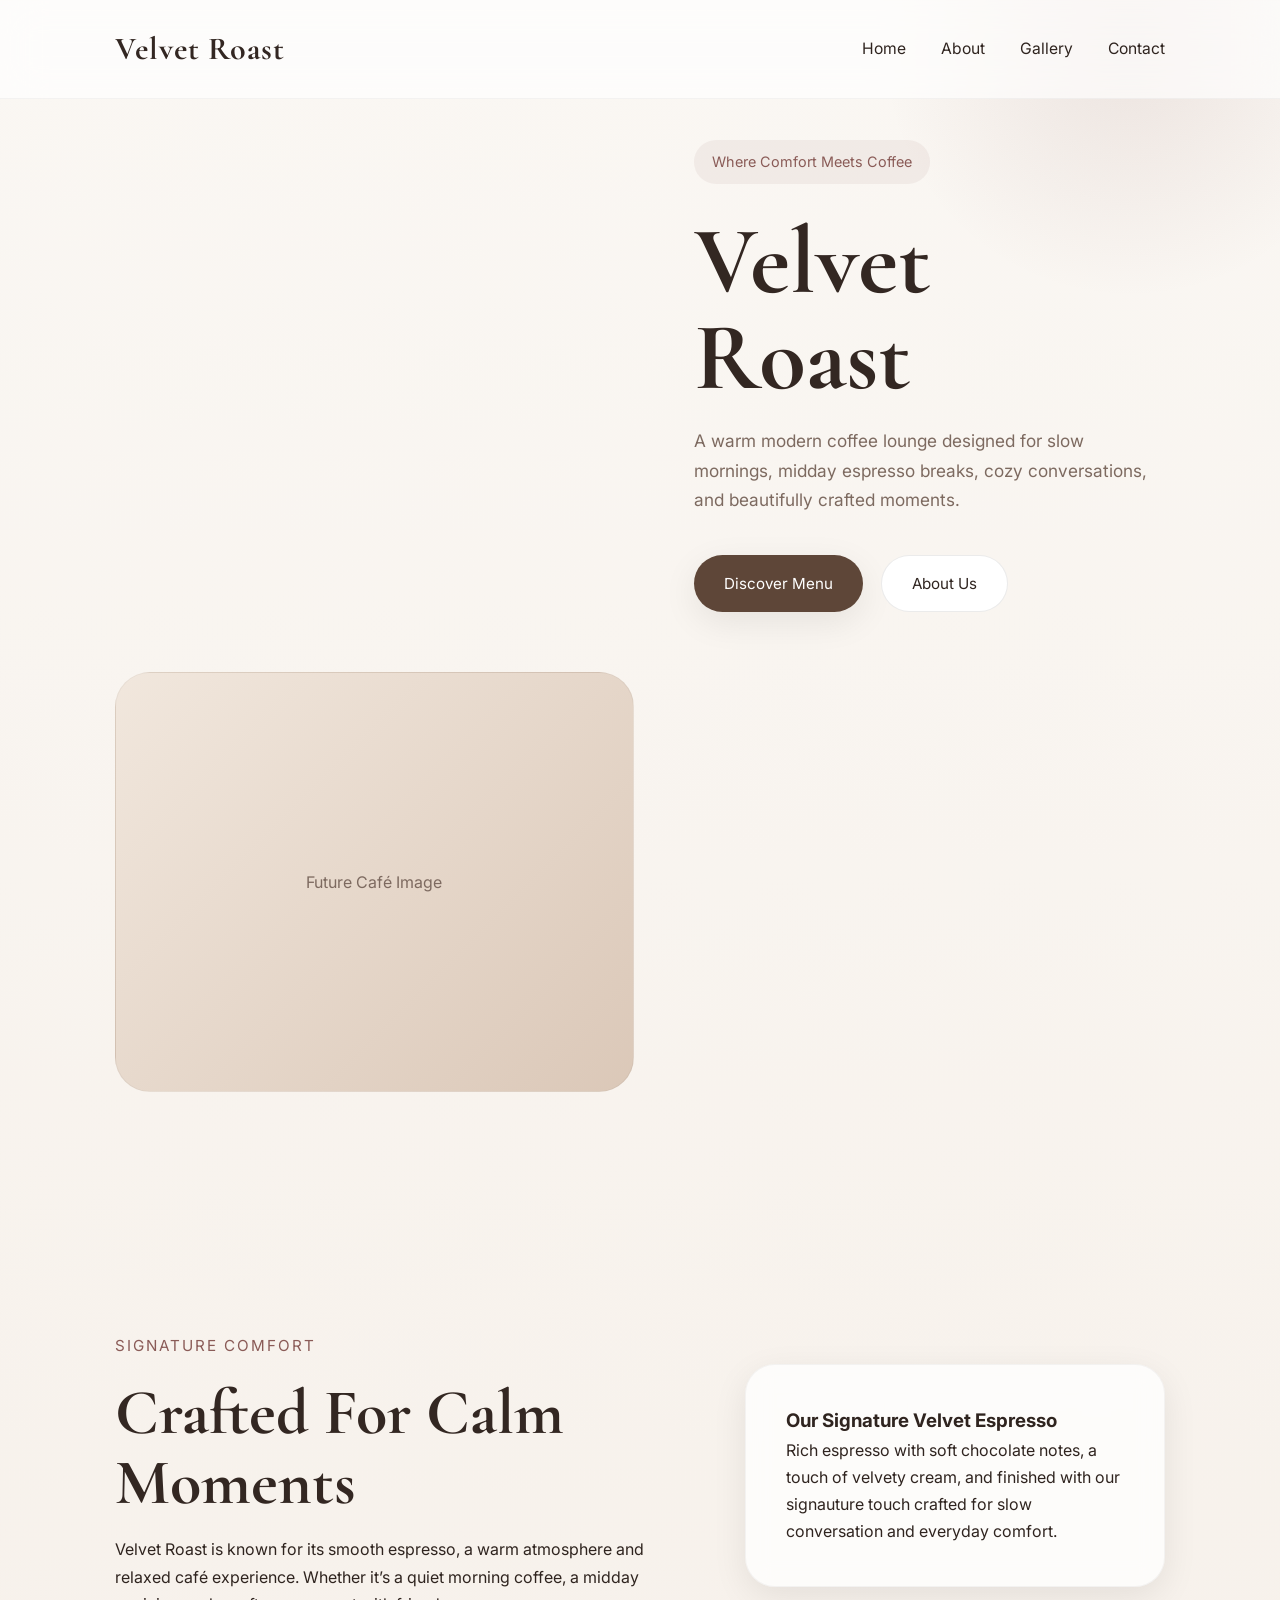
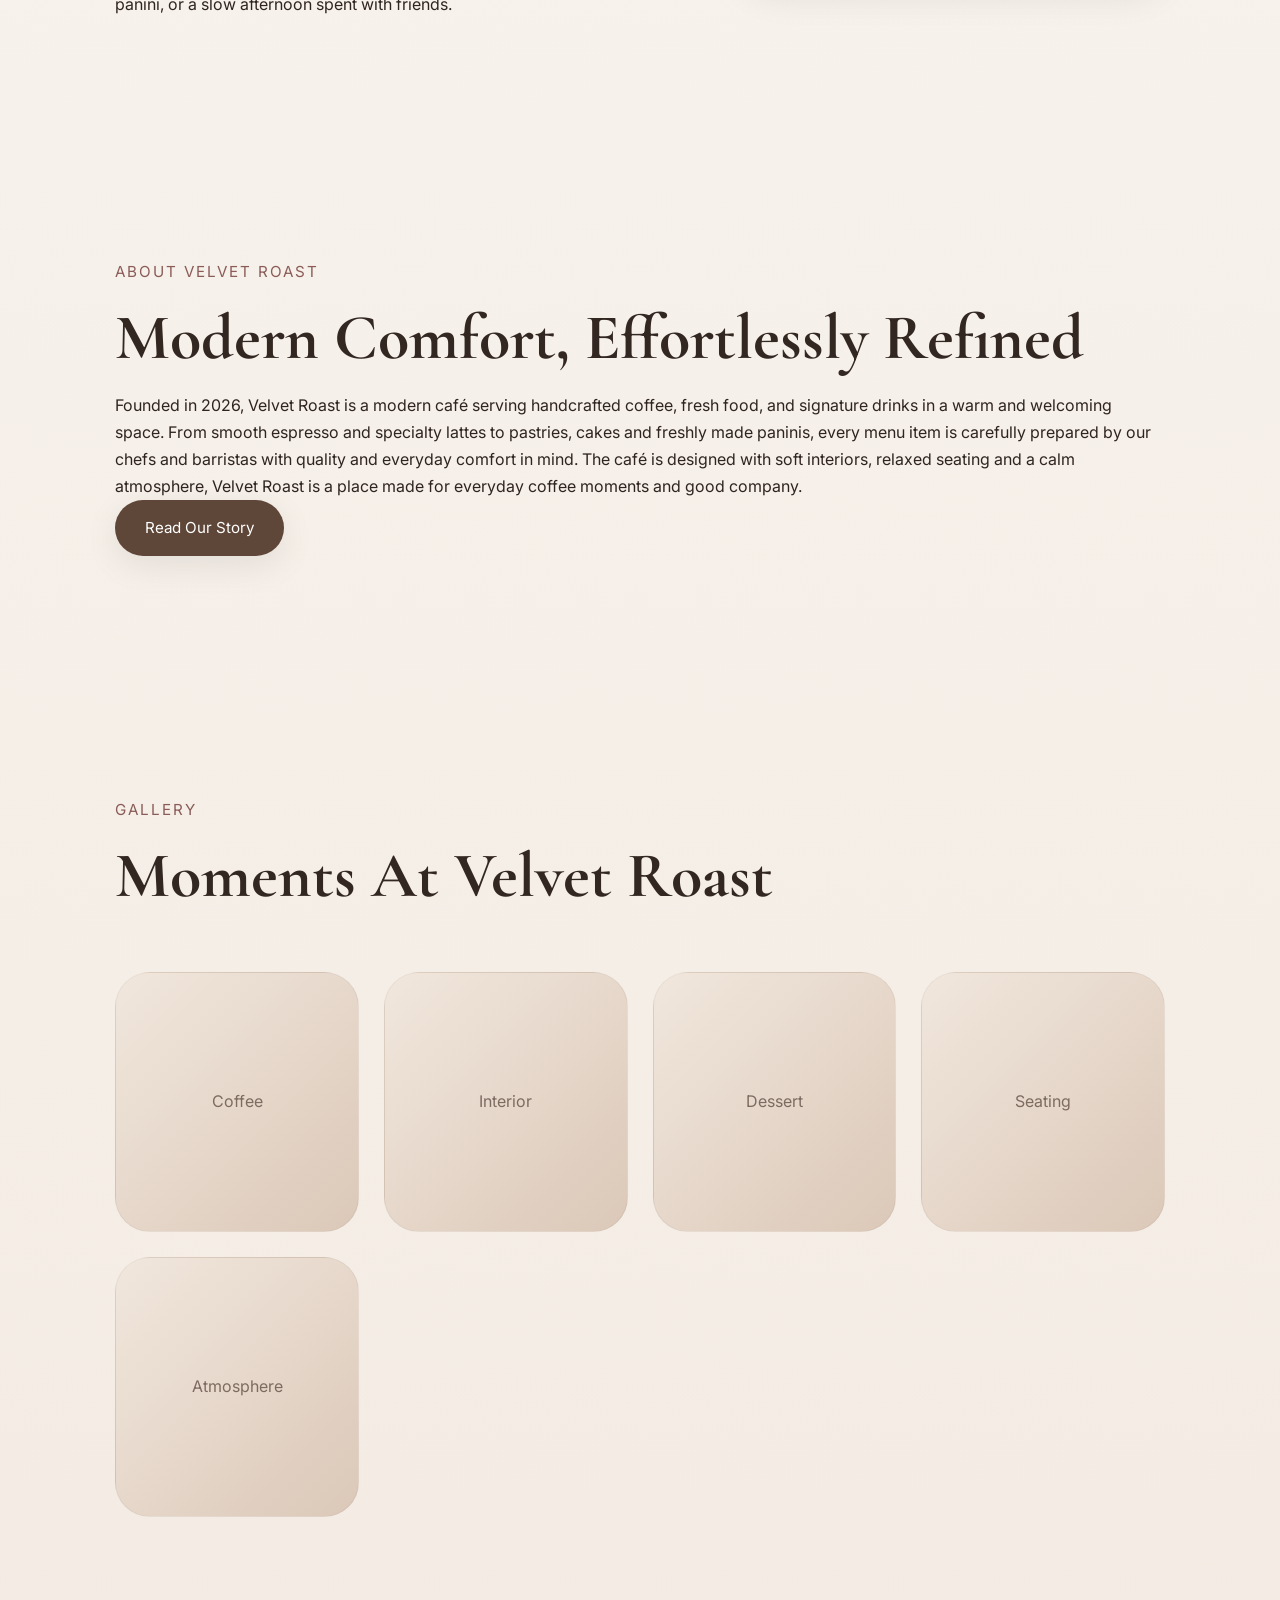
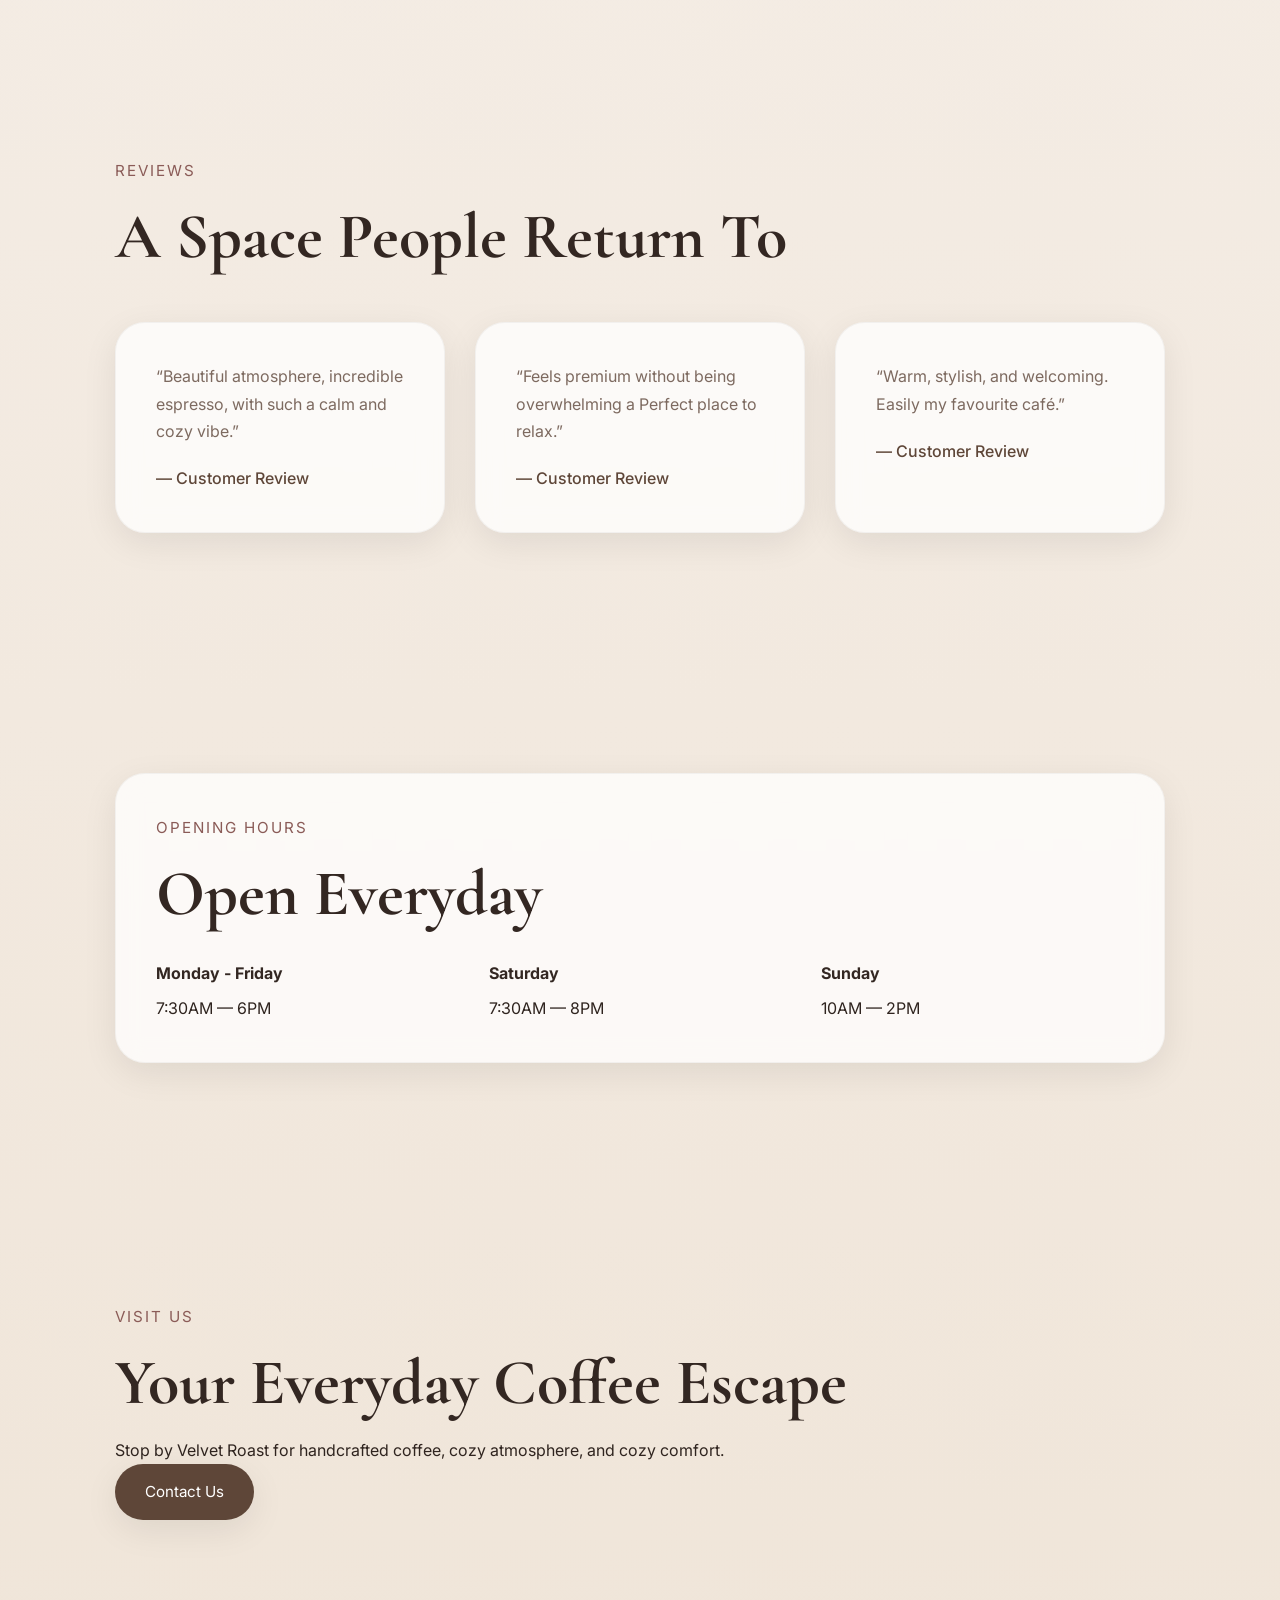
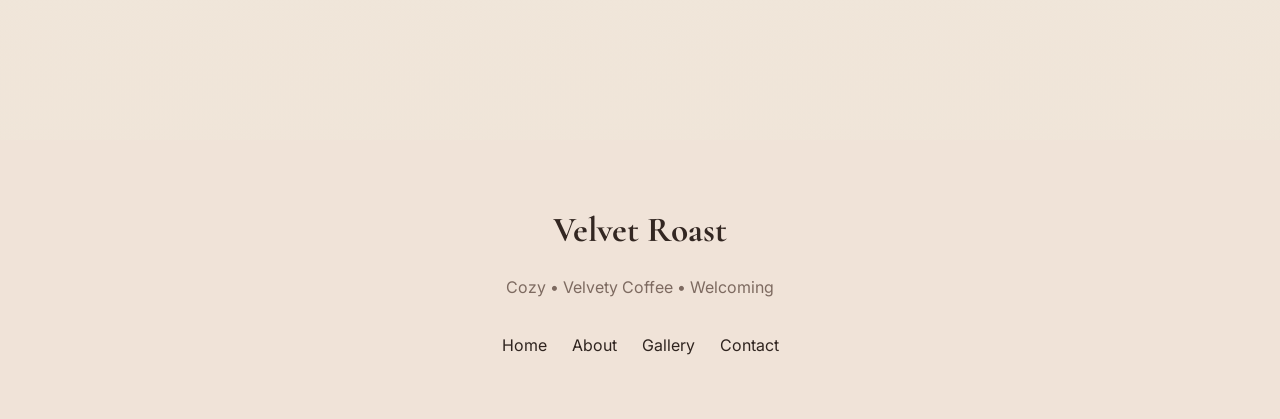
==== commit a62912c1: "Update index.html" ====
--- a/index.html
+++ b/index.html
@@ -151,14 +151,12 @@
             </h2>
 
             <p>
-                Founded in 2026, Velvet Roast was created with the idea of bringing together quality coffee,
-                warm interiors, and a relaxed everyday atmosphere. 
-                Inspired by modern café culture and slow coffee moments, 
-                the café was designed as a space people genuinely enjoy spending time in,
-                whether you are stopping by for a morning espresso, fresh food, or an afternoon catch up with friends.
-                From specially crafted drinks to carefully designed interiors, 
-                every detail at Velvet Roast is focused on comfort, conversation, 
-                and creating a welcoming experience for everyone who walks through the door
+               Founded in 2026, Velvet Roast is a modern café serving handcrafted coffee, fresh food,
+                and signature drinks in a warm and welcoming space. From smooth espresso and specialty lattes to pastries, cakes
+                and freshly made paninis, every menu item is carefully prepared by our chefs and barristas with quality and 
+                everyday comfort in mind.
+                The café is designed with soft interiors, relaxed seating and a calm atmosphere, 
+                Velvet Roast is a place made for everyday coffee moments and good company.
             </p>
 
             <a href="about.html" class="btn primary-btn">
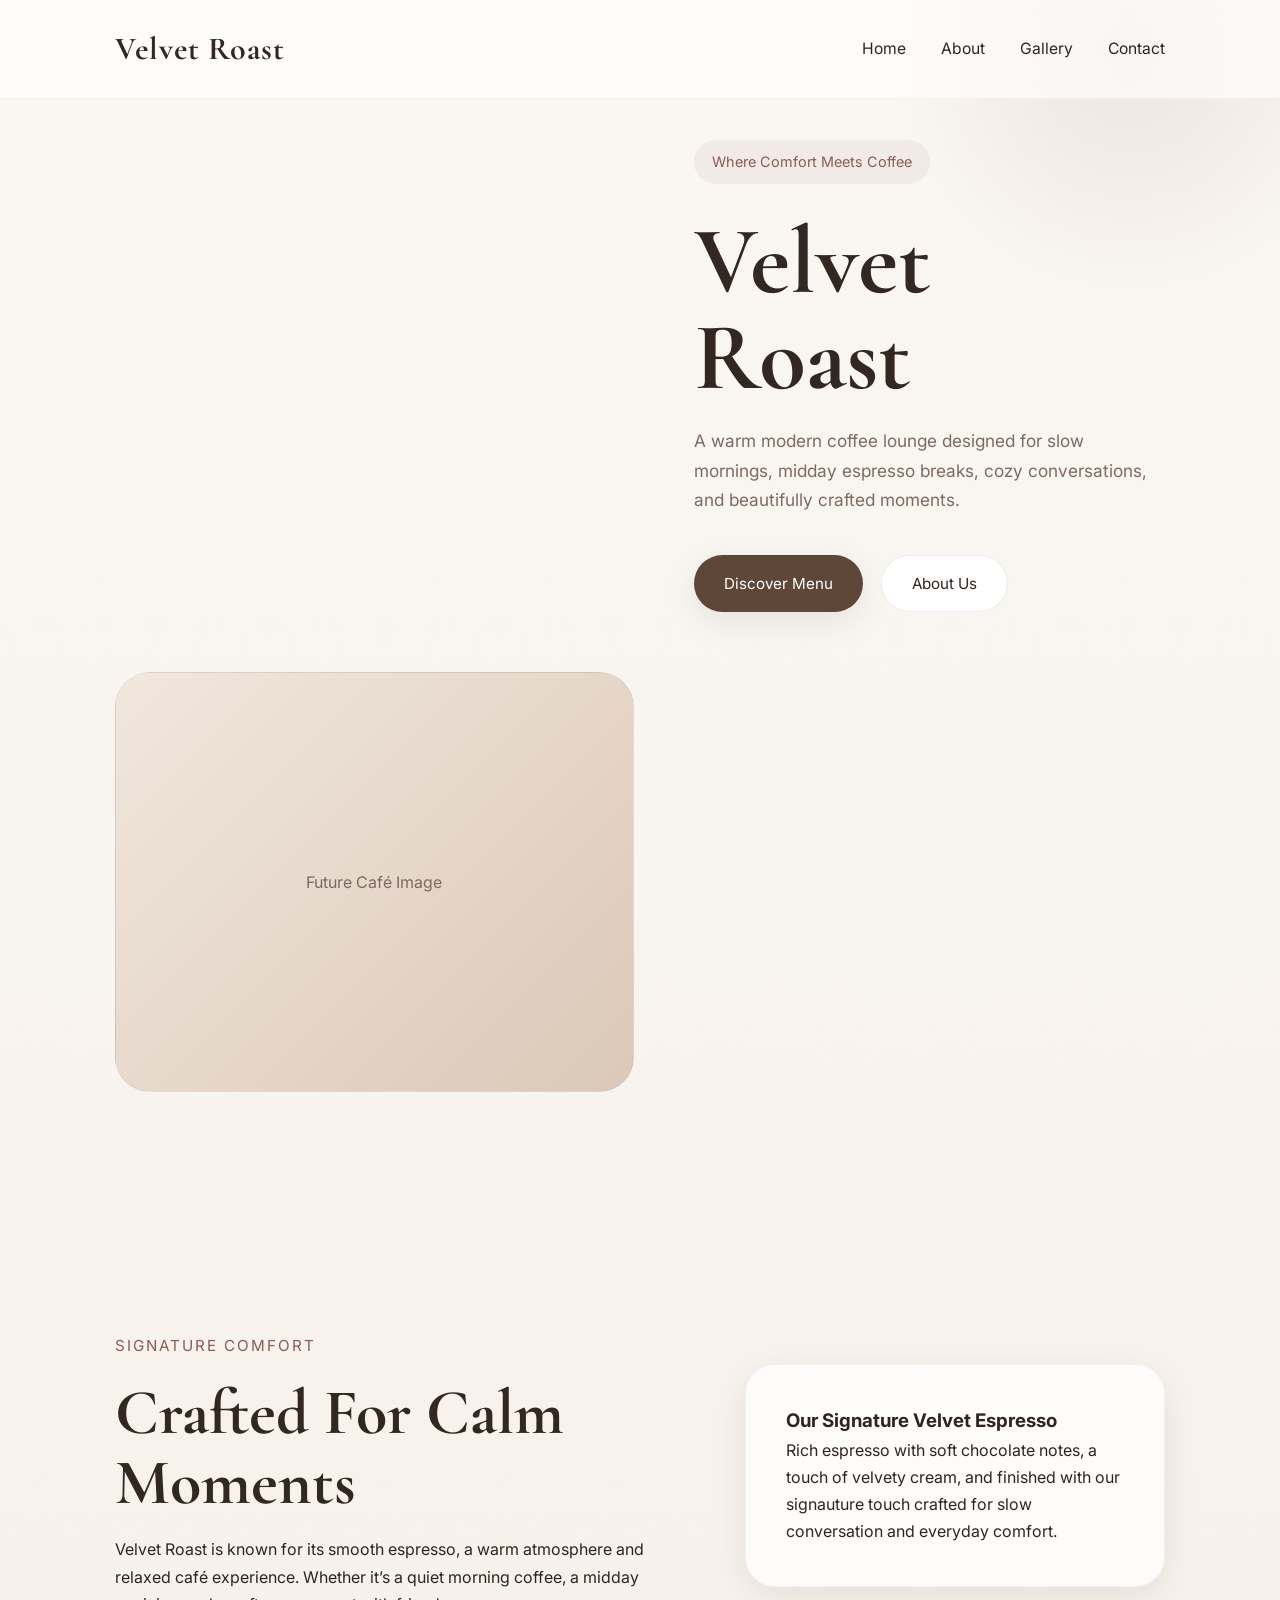
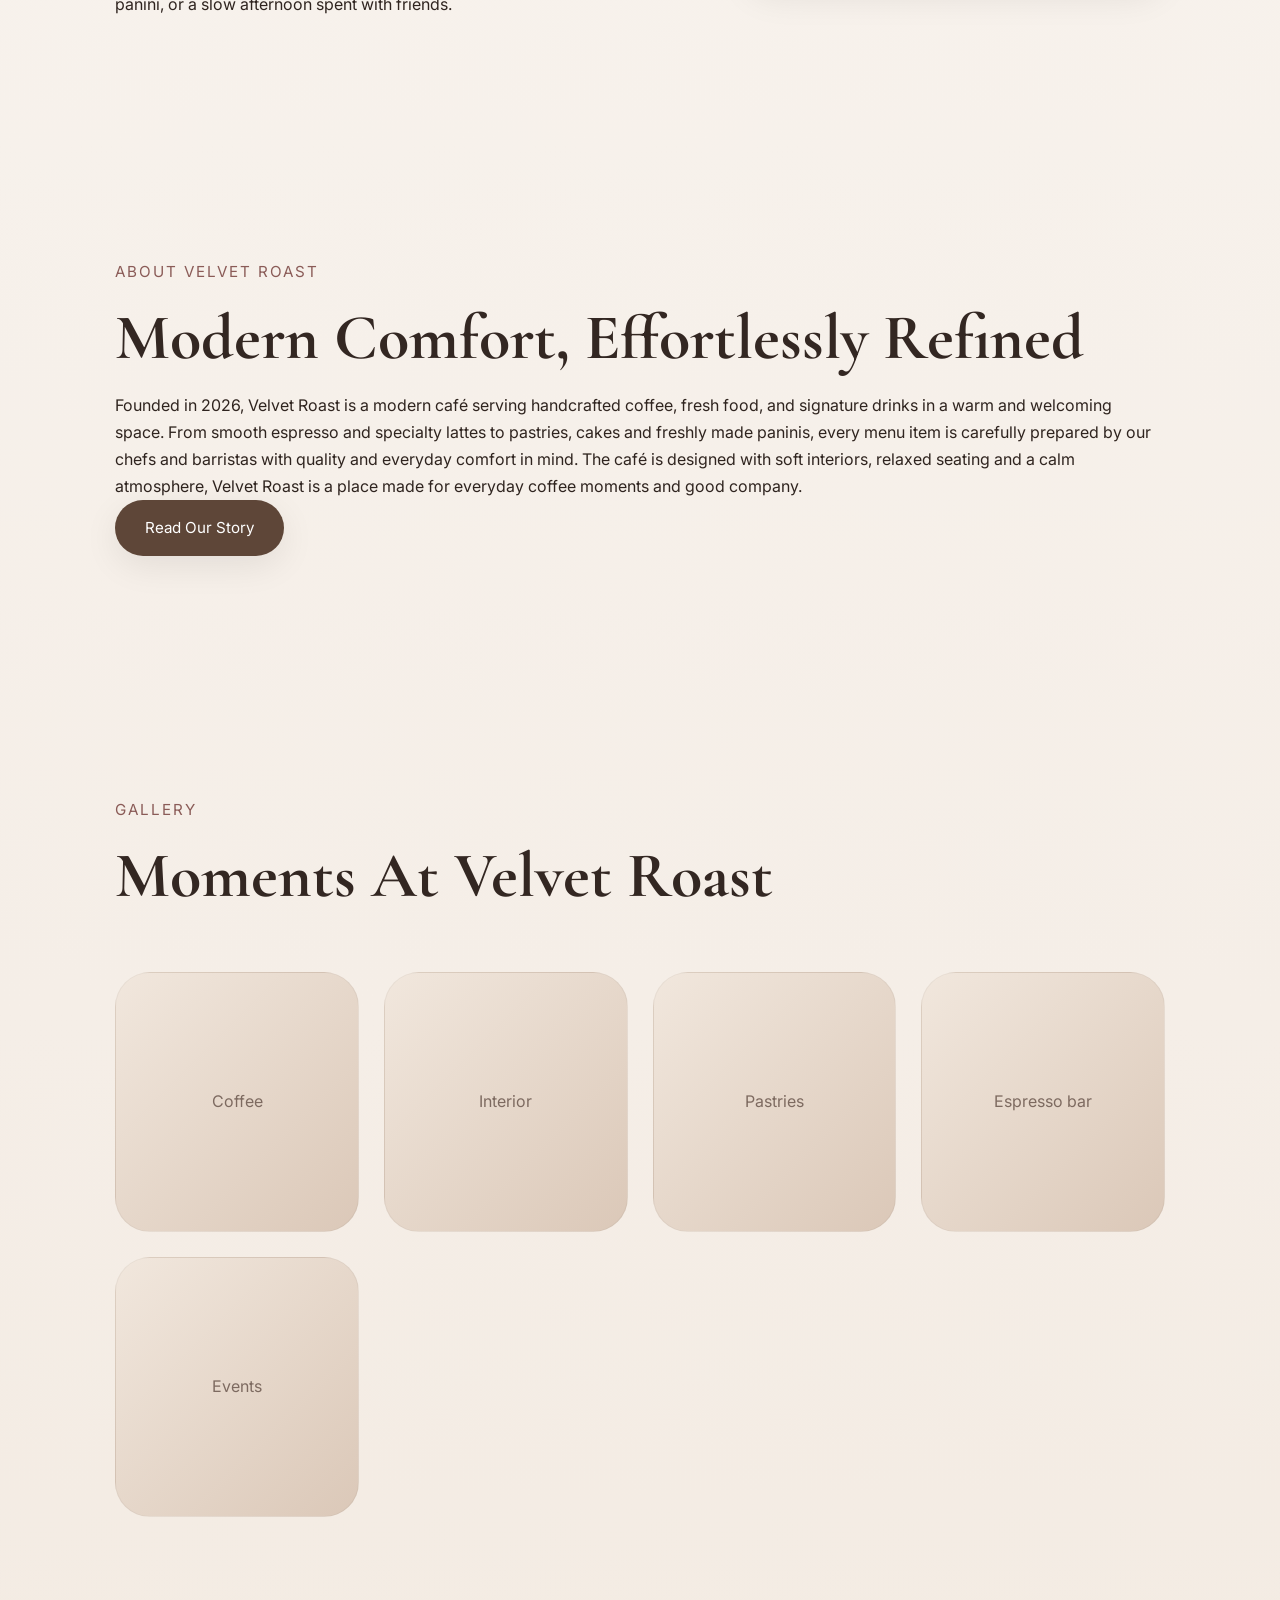
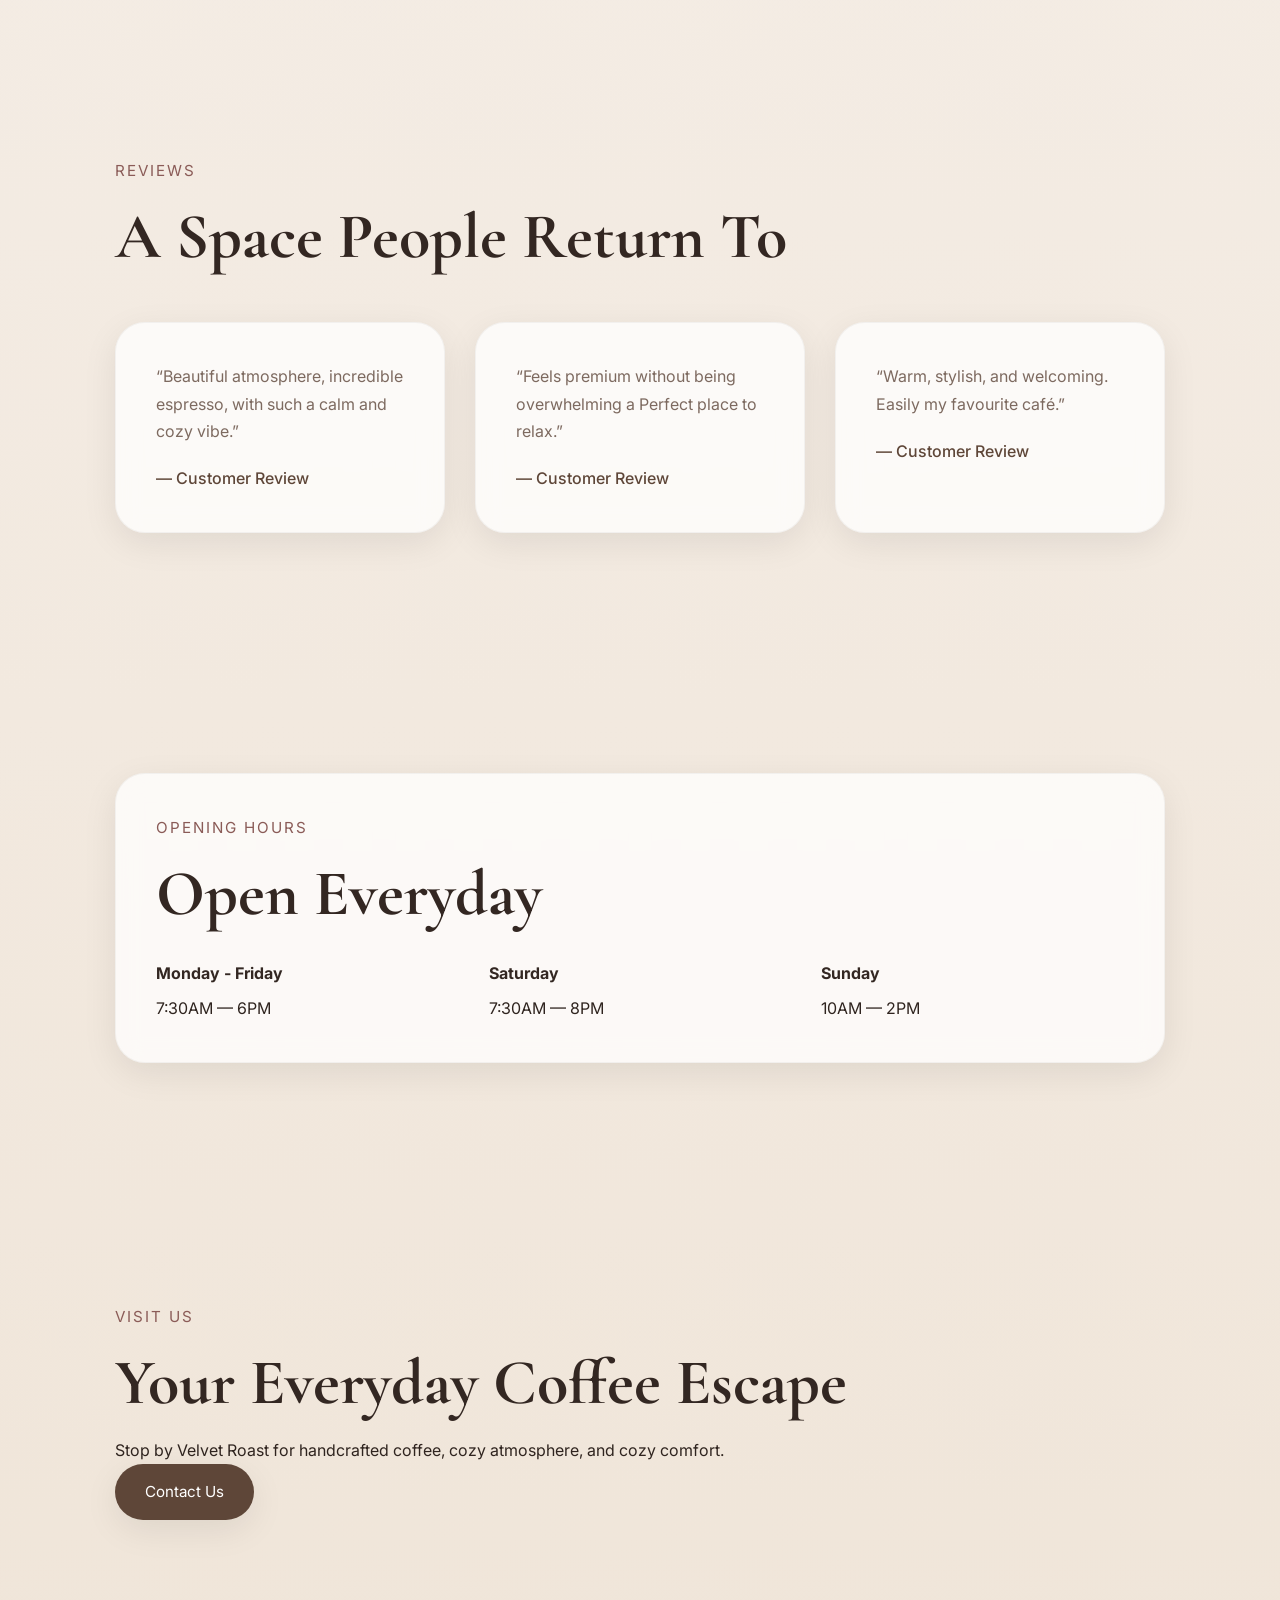
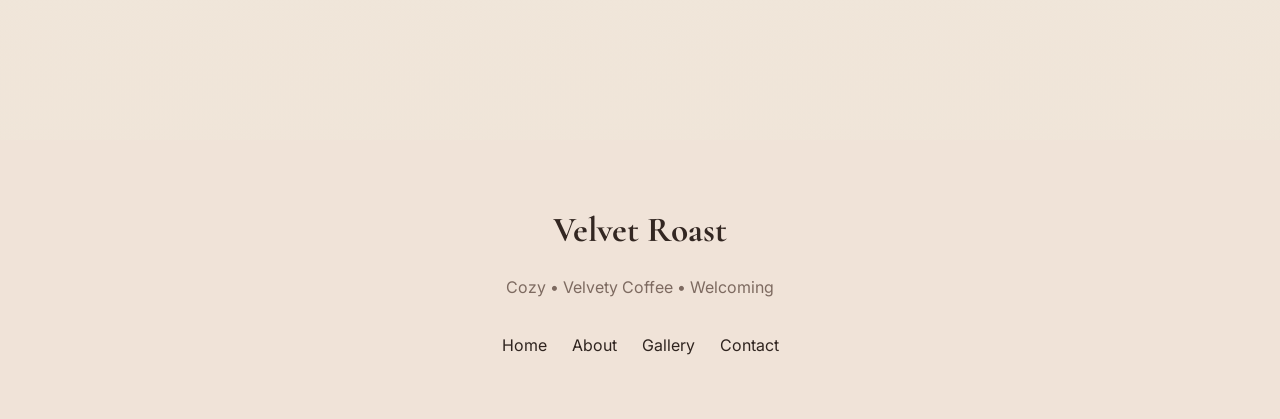
==== commit ee081efd: "Update index.html" ====
--- a/index.html
+++ b/index.html
@@ -194,15 +194,15 @@
             </div>
 
             <div class="gallery-item image-placeholder fade-in">
-                Dessert
-            </div>
-
-            <div class="gallery-item image-placeholder fade-in">
-                Seating
-            </div>
-
-            <div class="gallery-item image-placeholder fade-in">
-                Atmosphere
+                Pastries
+            </div>
+
+            <div class="gallery-item image-placeholder fade-in">
+                Espresso bar
+            </div>
+
+            <div class="gallery-item image-placeholder fade-in">
+                Events
             </div>
 
         </div>
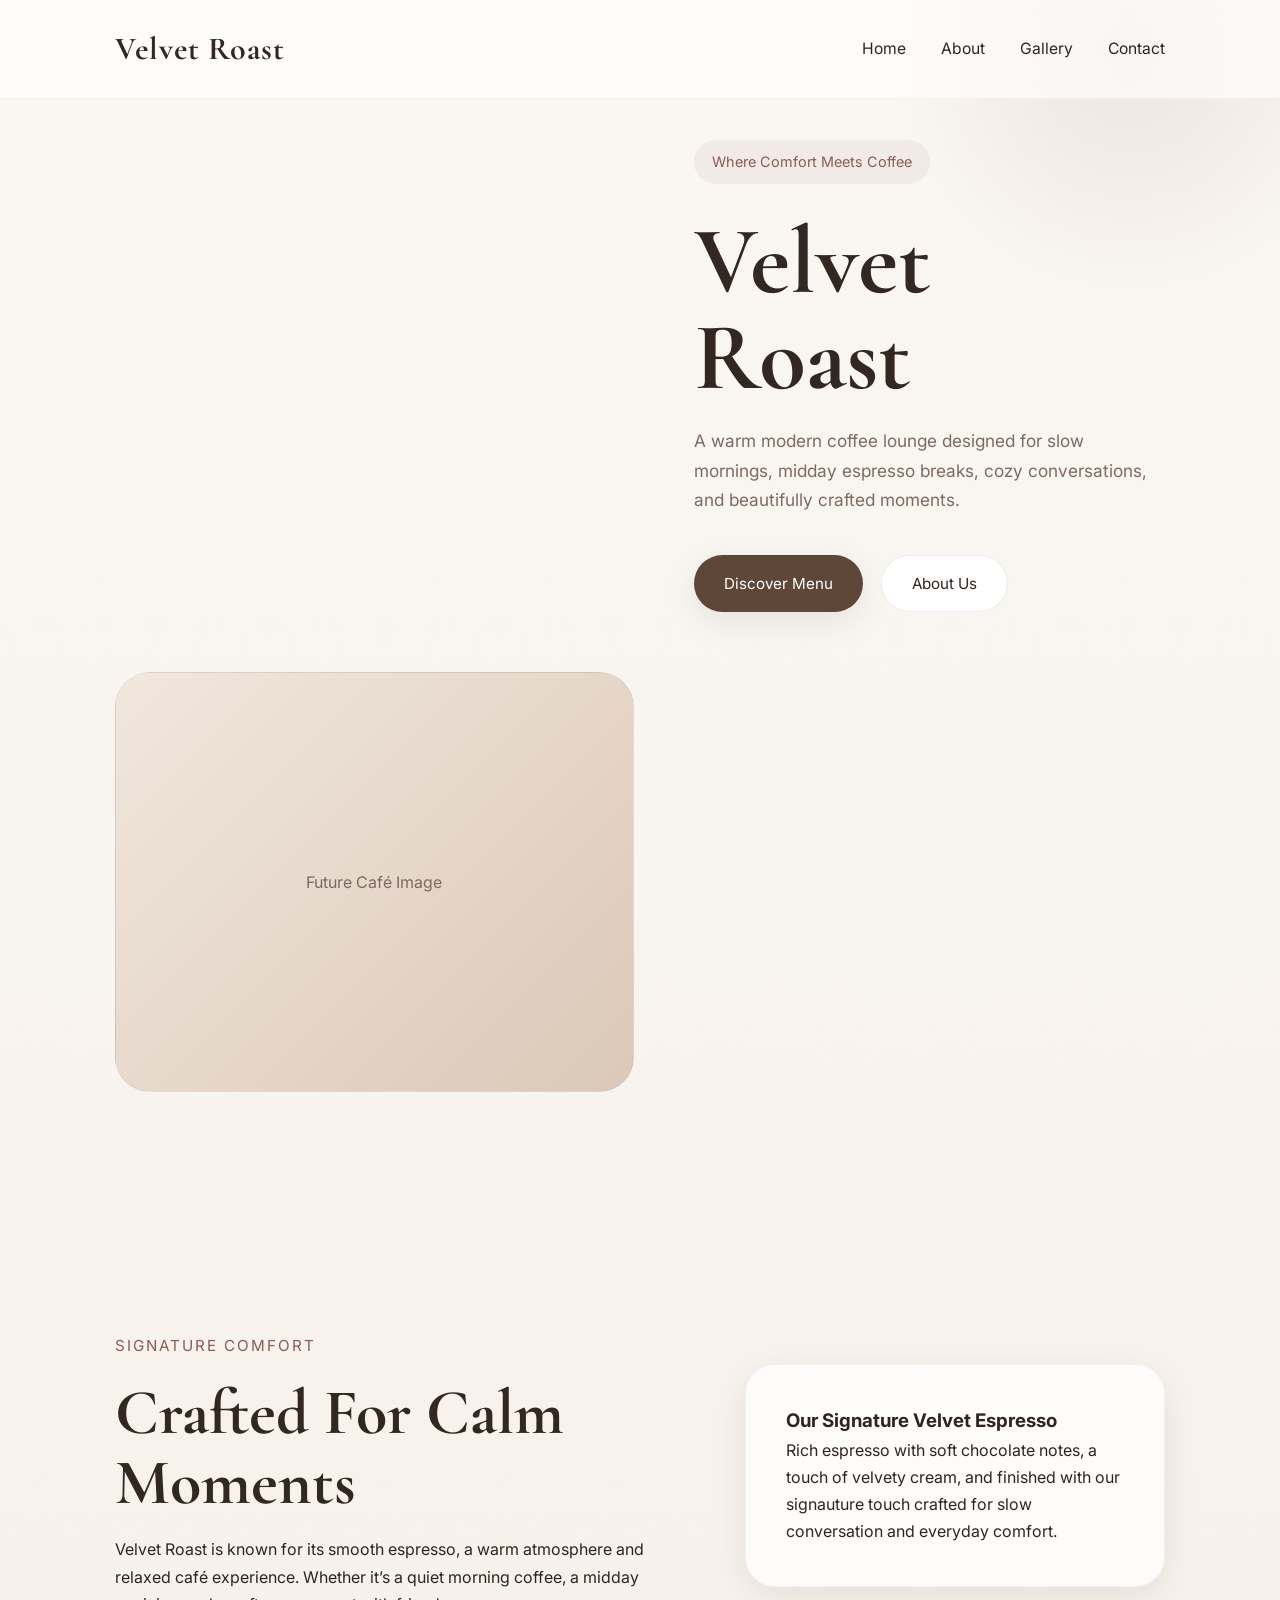
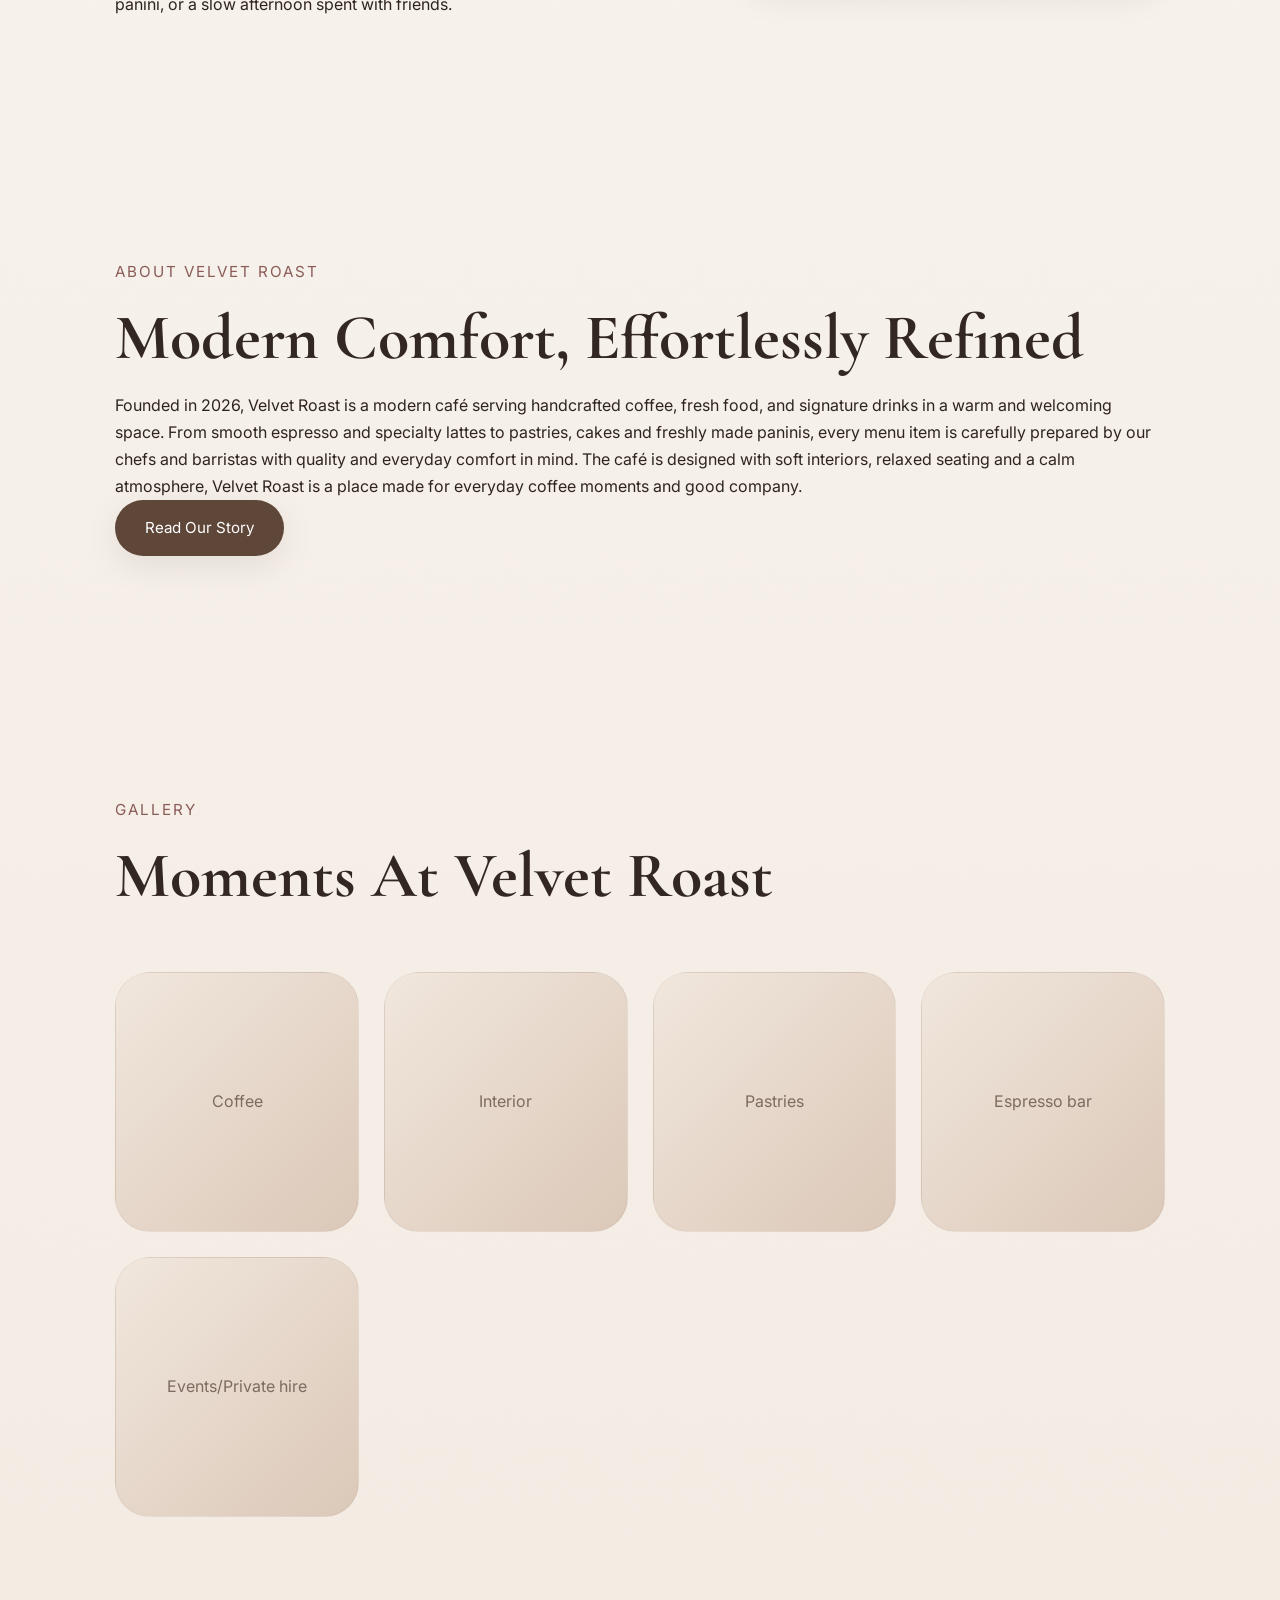
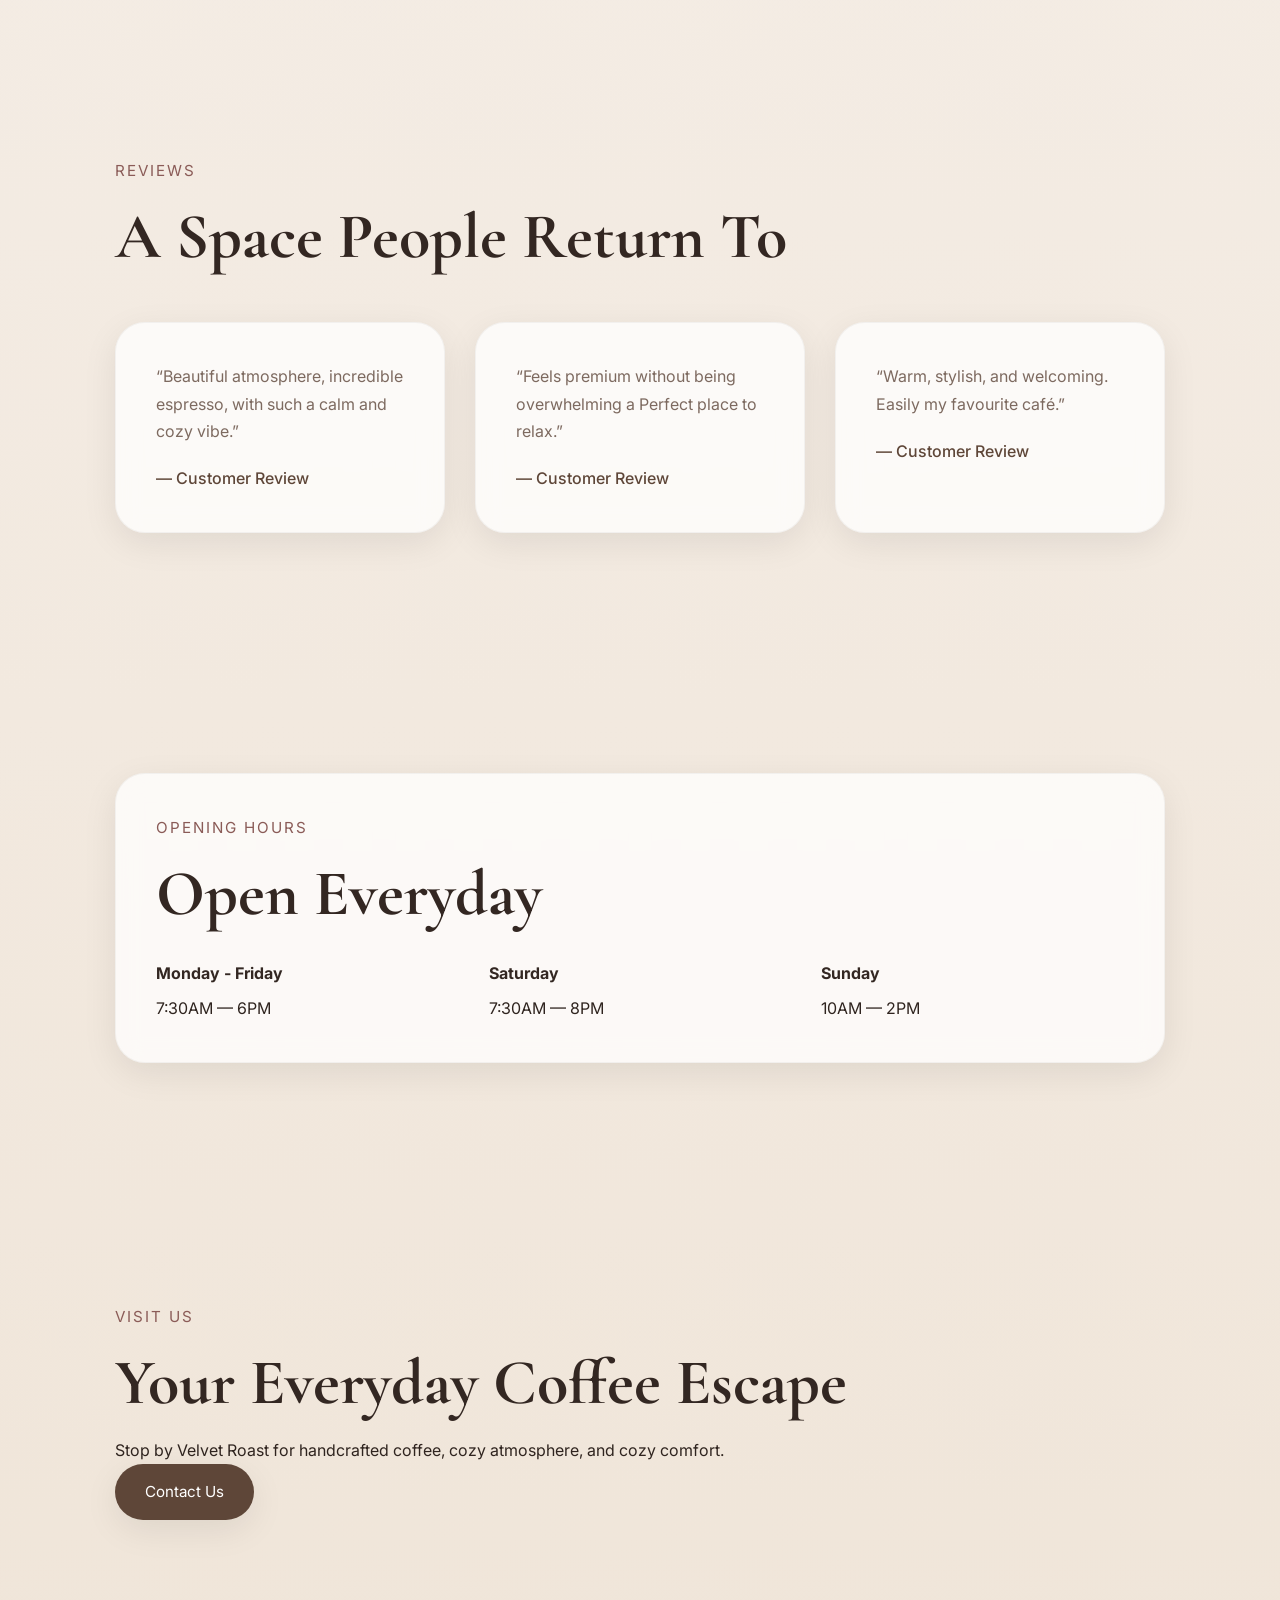
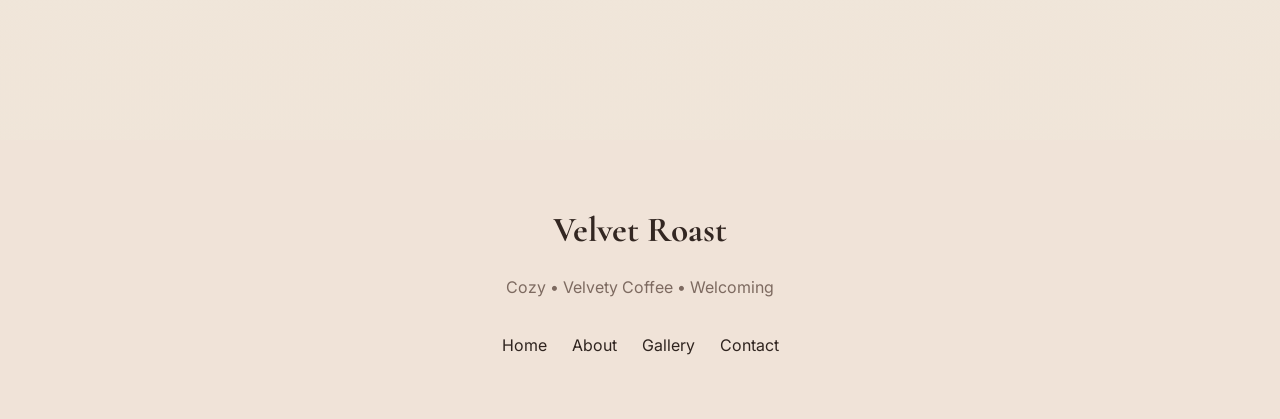
==== commit 34be3af1: "Update index.html" ====
--- a/index.html
+++ b/index.html
@@ -202,7 +202,7 @@
             </div>
 
             <div class="gallery-item image-placeholder fade-in">
-                Events
+                Events/Private hire
             </div>
 
         </div>
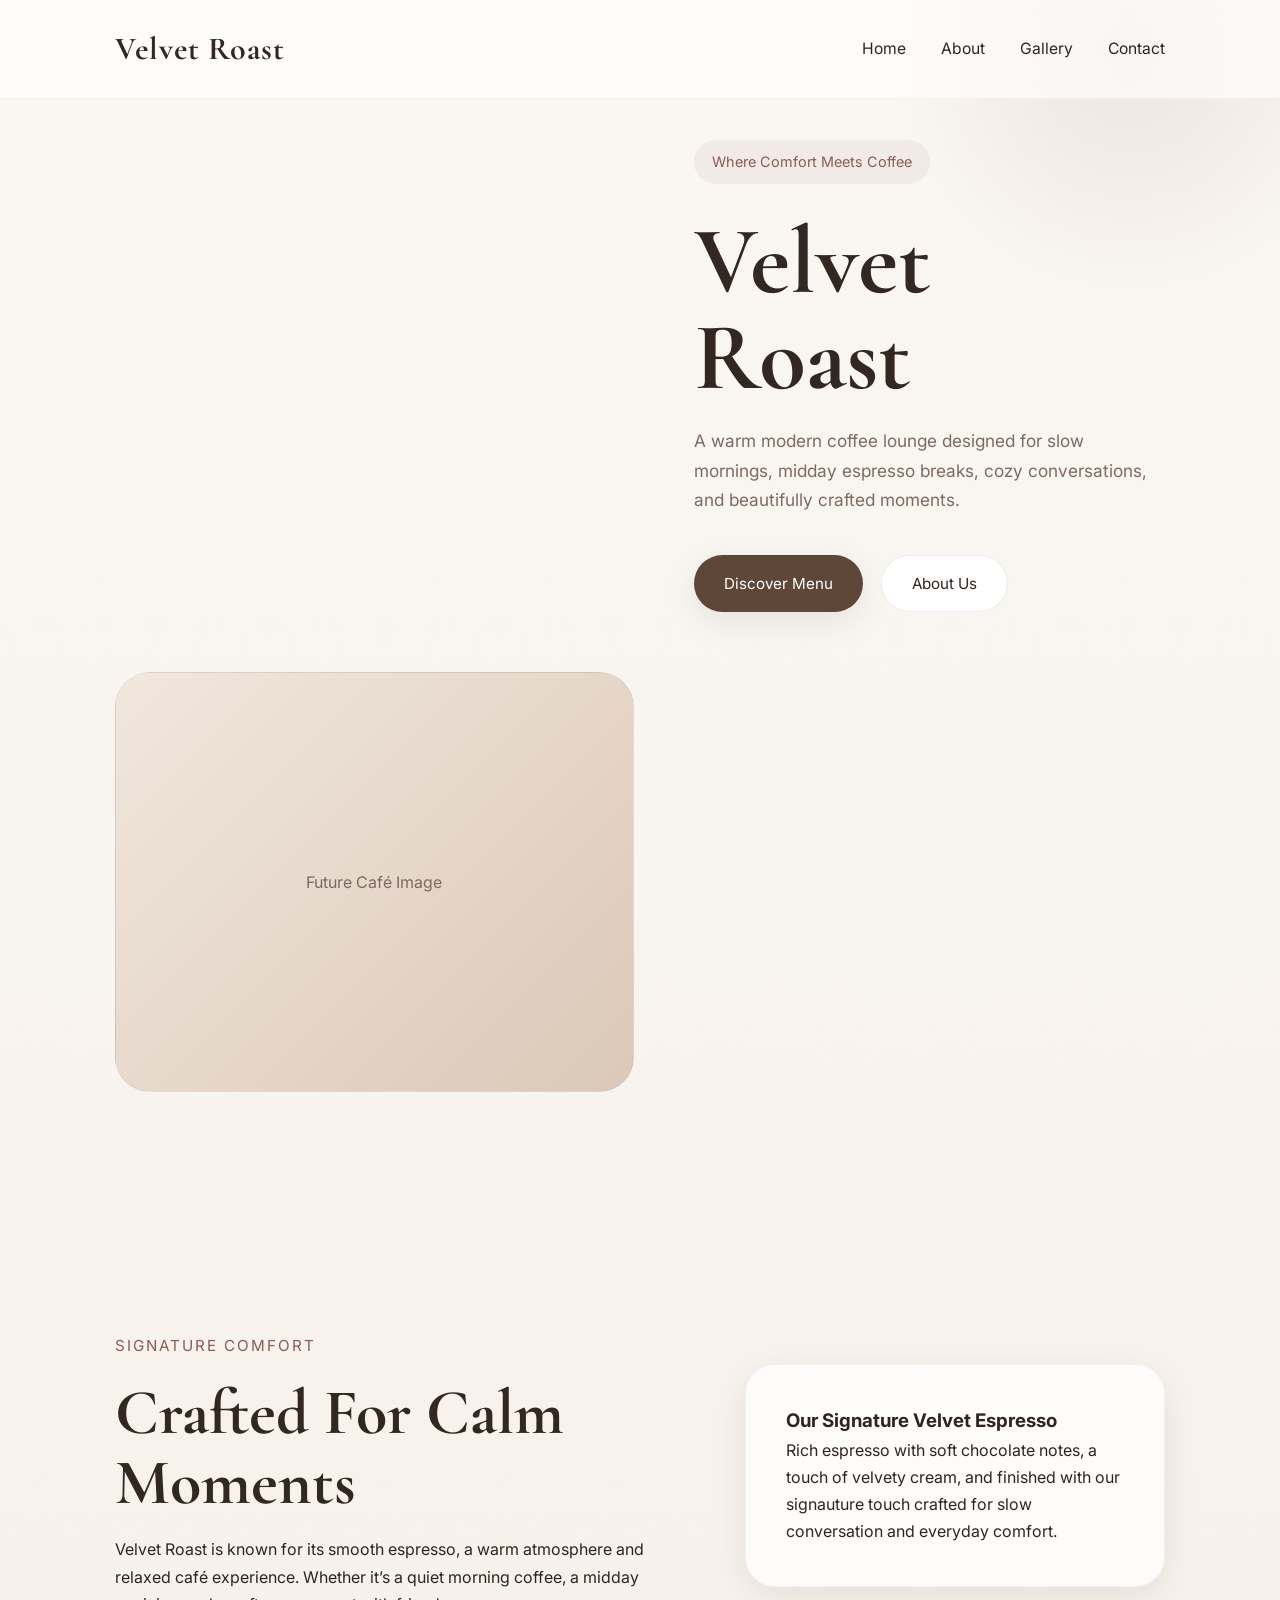
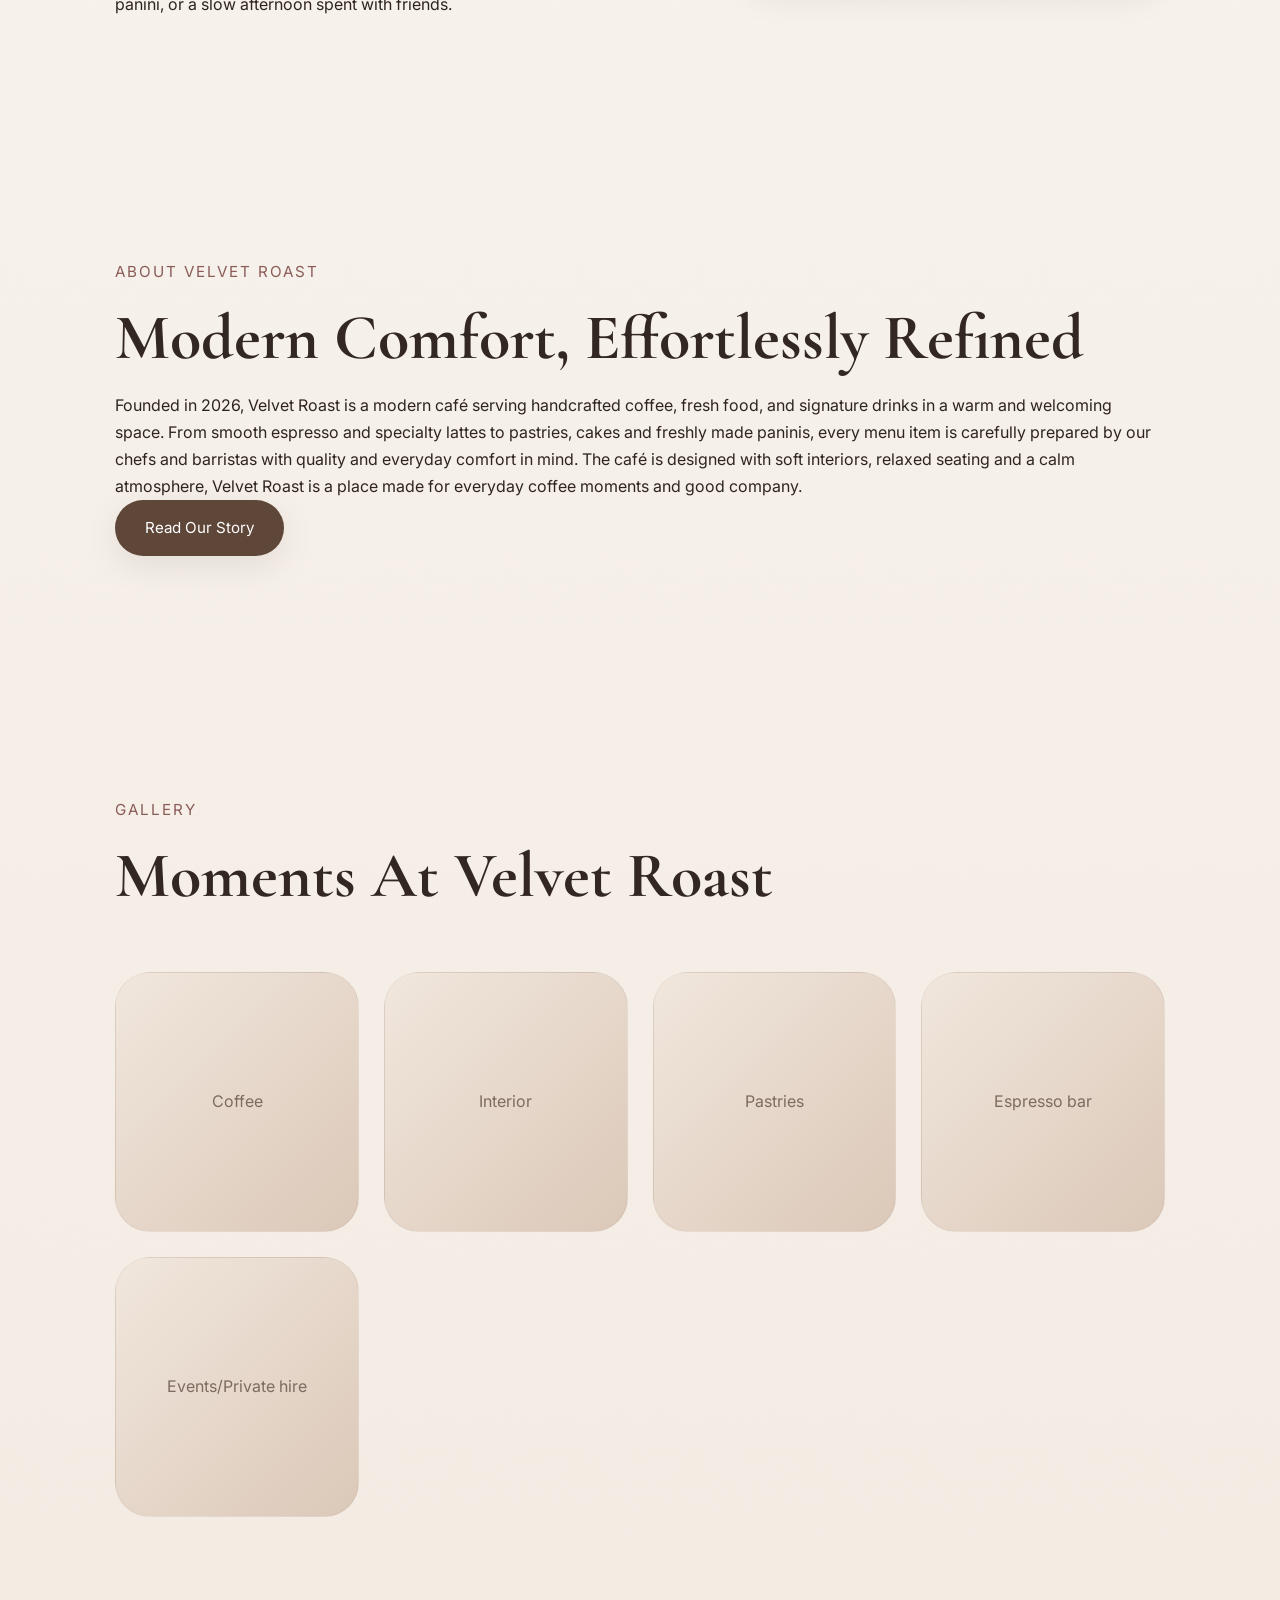
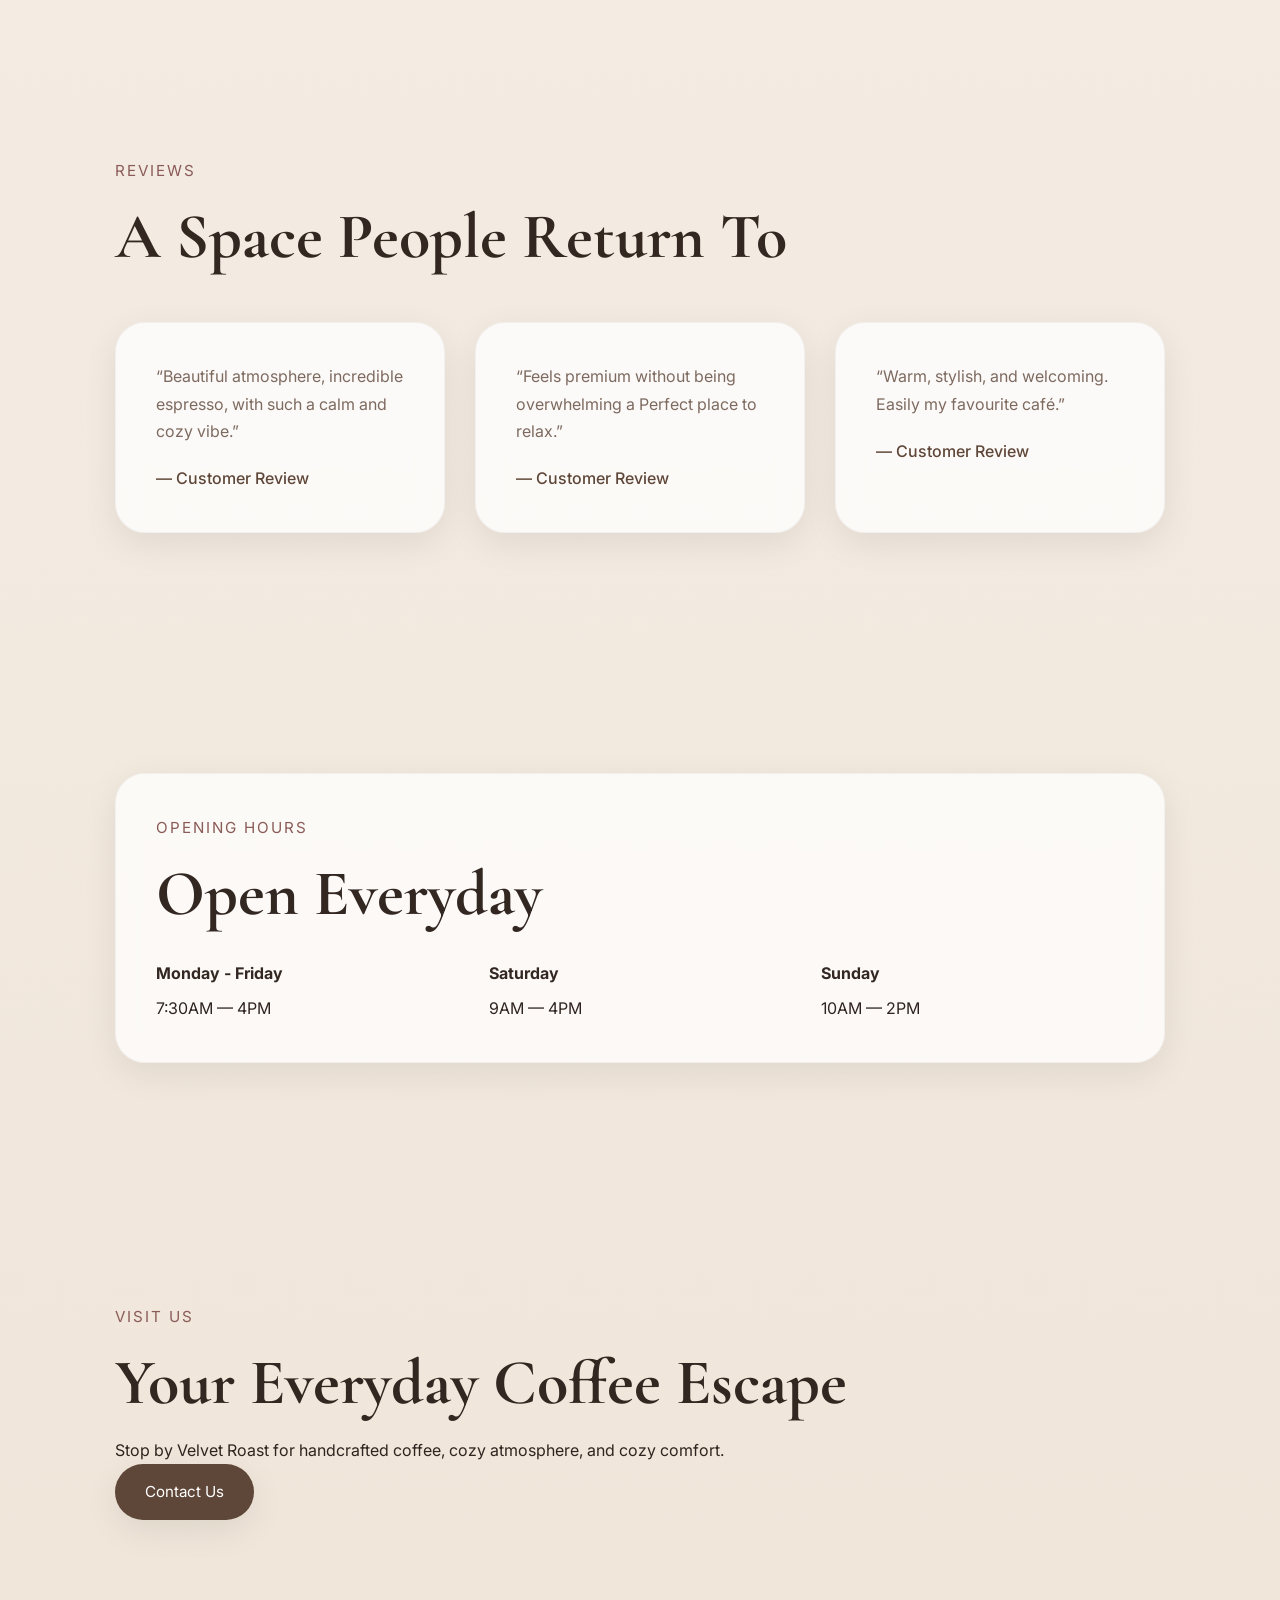
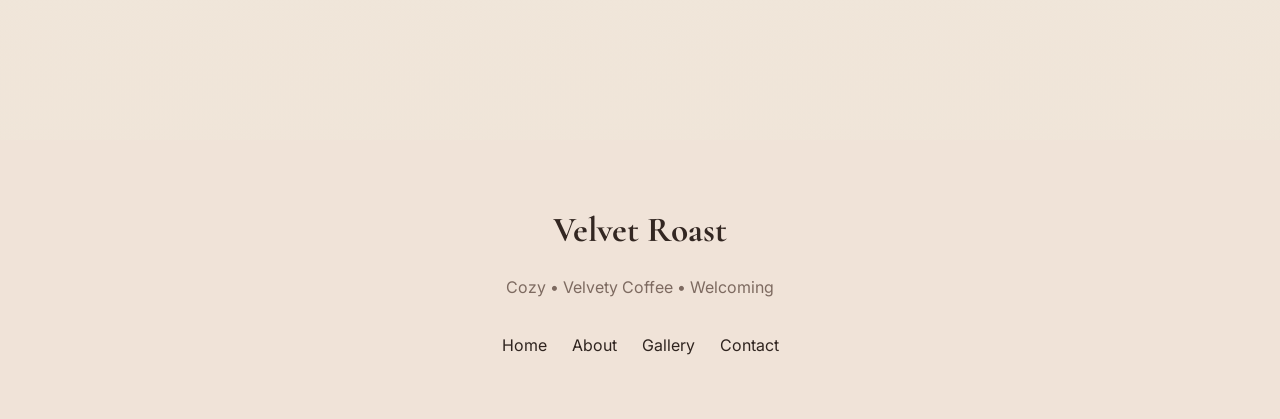
==== commit 55b36604: "Update index.html" ====
--- a/index.html
+++ b/index.html
@@ -288,12 +288,12 @@
 
                 <div>
                     <h4>Monday - Friday</h4>
-                    <p>7:30AM — 6PM</p>
+                    <p>7:30AM — 4PM</p>
                 </div>
 
                 <div>
                     <h4>Saturday</h4>
-                    <p>7:30AM — 8PM</p>
+                    <p>9AM — 4PM</p>
                 </div>
 
                 <div>
--- a/style.css
+++ b/style.css
@@ -217,7 +217,15 @@
     position:relative;
 
 }
-
+.page-hero{
+
+    min-height:auto;
+
+    padding-top:160px;
+
+    padding-bottom:60px;
+
+}
 
 /* SUBTLE TOP GLOW */
 
